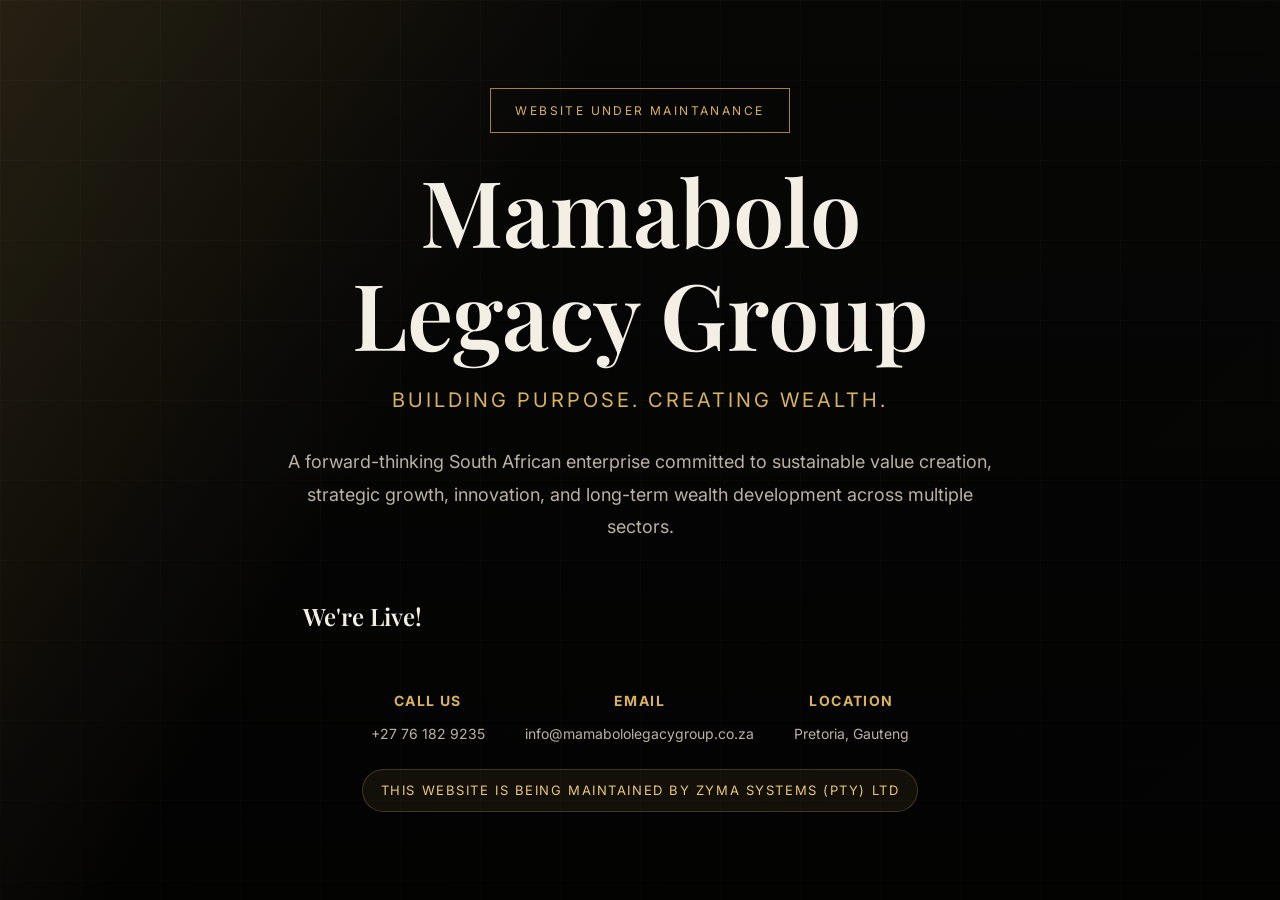
==== index.html @ 69f21613 "Add files via upload" ====
<!DOCTYPE html>
<html lang="en">
<head>
    <meta charset="UTF-8">
    <meta name="viewport" content="width=device-width, initial-scale=1.0">
    <title>Mamabolo Legacy Group | Coming Soon</title>

    <link rel="stylesheet" href="style.css">
    <link rel="stylesheet" href="coming-soon.css">
</head>
<body>

    <section class="coming-soon">

        <div class="coming-content">

            <div class="launch-badge">
                Website Under Maintanance
            </div>

            <h1 class="coming-title">
                Mamabolo<br>Legacy Group
            </h1>

            <p class="coming-subtitle">
                Building Purpose. Creating Wealth.
            </p>

            <p class="coming-description">
                A forward-thinking South African enterprise committed to
                sustainable value creation, strategic growth, innovation,
                and long-term wealth development across multiple sectors.
            </p>

            <div class="countdown">

                <div class="countdown-box">
                    <span class="countdown-number" id="days">00</span>
                    <span class="countdown-label">Days</span>
                </div>

                <div class="countdown-box">
                    <span class="countdown-number" id="hours">00</span>
                    <span class="countdown-label">Hours</span>
                </div>

                <div class="countdown-box">
                    <span class="countdown-number" id="minutes">00</span>
                    <span class="countdown-label">Minutes</span>
                </div>

                <div class="countdown-box">
                    <span class="countdown-number" id="seconds">00</span>
                    <span class="countdown-label">Seconds</span>
                </div>

            </div>

            <div class="contact-grid">

                <div class="contact-item">
                    <strong>Call Us</strong>
                    <a class="contact-link" href="tel:+27761829235">+27 76 182 9235</a>
                </div>

                <div class="contact-item">
                    <strong>Email</strong>
                    <a class="contact-link" href="mailto:info@mamabololegacygroup.co.za">info@mamabololegacygroup.co.za</a>
                </div>

                <div class="contact-item">
                    <strong>Location</strong>
                    Pretoria, Gauteng
                </div>

            </div>

            <a class="developer-credit" href="https://zyma.co.za" target="_blank" rel="noopener noreferrer">
                This website is being maintained by Zyma Systems (Pty) Ltd
            </a>

        </div>

    </section>

    <script src="coming-soon.js"></script>

</body>
</html>
---- style.css ----
/* ============================================================
   Mamabolo Legacy Group — Design System
   ============================================================ */

@import url('https://fonts.googleapis.com/css2?family=Playfair+Display:ital,wght@0,500;0,600;0,700;1,500;1,600&family=Inter:wght@300;400;500;600;700&family=Cormorant+Garamond:ital@1&display=swap');

:root{
  --black: #0a0a0a;
  --bg: #0d0d0c;
  --bg-alt: #151513;
  --bg-alt-2: #1a1a17;
  --card: #1c1c19;
  --card-2: #202019;
  --line: rgba(245,240,225,0.09);
  --line-strong: rgba(245,240,225,0.16);
  --text: #f3efe4;
  --text-dim: #b9b3a4;
  --text-mute: #837c6d;
  --gold: #d9b25c;
  --gold-bright: #e9c877;
  --gold-deep: #a9822f;
  --on-gold: #171409;

  --serif: 'Playfair Display', Georgia, serif;
  --sans: 'Inter', -apple-system, BlinkMacSystemFont, sans-serif;

  --container: 1240px;
  --pad: clamp(24px, 5vw, 80px);

  --ease: cubic-bezier(.16,.8,.24,1);
}

*{box-sizing:border-box;}
html{scroll-behavior:smooth;}
body{
  margin:0;
  background:var(--bg);
  color:var(--text);
  font-family:var(--sans);
  font-weight:400;
  line-height:1.6;
  -webkit-font-smoothing:antialiased;
}
img{max-width:100%;display:block;}
a{color:inherit;text-decoration:none;}
ul{list-style:none;margin:0;padding:0;}
h1,h2,h3,h4{font-family:var(--serif);font-weight:600;line-height:1.12;margin:0;color:var(--text);}
p{margin:0;}
button{font-family:var(--sans);cursor:pointer;}

::selection{background:var(--gold);color:var(--on-gold);}

:focus-visible{outline:2px solid var(--gold);outline-offset:3px;}

@media (prefers-reduced-motion: reduce){
  *{animation-duration:0.001ms !important; animation-iteration-count:1 !important; transition-duration:0.001ms !important; scroll-behavior:auto !important;}
}

.container{
  max-width:var(--container);
  margin:0 auto;
  padding-left:var(--pad);
  padding-right:var(--pad);
}

/* -------------------- utility -------------------- */
.eyebrow{
  display:inline-flex;
  align-items:center;
  gap:10px;
  font-family:var(--sans);
  font-size:11.5px;
  font-weight:600;
  letter-spacing:.22em;
  text-transform:uppercase;
  color:var(--gold);
}
.eyebrow::before{
  content:"";
  width:22px;height:1px;
  background:var(--gold-deep);
  display:inline-block;
}
.eyebrow.center{justify-content:center;}
.eyebrow.center::before{display:none;}

.italic{font-style:italic;font-weight:500;color:var(--gold-bright);}

.section{padding:110px 0;}
.section--tight{padding:80px 0;}
@media (max-width:768px){
  .section{padding:72px 0;}
  .section--tight{padding:56px 0;}
}
.section--alt{background:var(--bg-alt);}
.section--alt2{background:var(--bg-alt-2);}

.center-head{text-align:center;max-width:640px;margin:0 auto 56px;}

.reveal{
  opacity:0;
  transform:translateY(26px);
  transition:opacity .9s var(--ease), transform .9s var(--ease);
}
.reveal.is-visible{opacity:1;transform:translateY(0);}

/* -------------------- buttons -------------------- */
.btn{
  display:inline-flex;
  align-items:center;
  gap:10px;
  padding:16px 30px;
  font-size:12.5px;
  font-weight:600;
  letter-spacing:.14em;
  text-transform:uppercase;
  border-radius:2px;
  border:1px solid transparent;
  transition:all .35s var(--ease);
  white-space:nowrap;
}
.btn-gold{
  background:var(--gold);
  color:var(--on-gold);
}
.btn-gold:hover{background:var(--gold-bright);transform:translateY(-2px);box-shadow:0 14px 30px -12px rgba(217,178,92,.5);}
.btn-outline{
  background:transparent;
  color:var(--text);
  border-color:var(--line-strong);
}
.btn-outline:hover{border-color:var(--gold);color:var(--gold-bright);transform:translateY(-2px);}
.btn-ghost-gold{
  background:transparent;
  border-color:var(--gold-deep);
  color:var(--gold);
}
.btn-ghost-gold:hover{background:var(--gold);color:var(--on-gold);}

.link-arrow{
  display:inline-flex;
  align-items:center;
  gap:8px;
  font-size:12.5px;
  font-weight:600;
  letter-spacing:.1em;
  text-transform:uppercase;
  color:var(--gold);
  position:relative;
}
.link-arrow svg{transition:transform .3s var(--ease);}
.link-arrow:hover svg{transform:translateX(5px);}

/* -------------------- header -------------------- */
.site-header{
  position:sticky;
  top:0;
  z-index:100;
  background:rgba(10,10,9,.82);
  backdrop-filter:blur(14px);
  -webkit-backdrop-filter:blur(14px);
  border-bottom:1px solid var(--line);
}
.header-inner{
  display:flex;
  align-items:center;
  justify-content:space-between;
  padding-top:22px;
  padding-bottom:22px;
}
.logo{
  font-family:var(--serif);
  font-size:19px;
  font-weight:700;
  letter-spacing:.01em;
}
.logo span{color:var(--gold);}
.nav-desktop{
  display:flex;
  align-items:center;
  gap:40px;
}
.nav-desktop a{
  font-size:13px;
  font-weight:500;
  letter-spacing:.03em;
  color:var(--text-dim);
  position:relative;
  padding:6px 0;
  transition:color .25s;
}
.nav-desktop a:hover{color:var(--text);}
.nav-desktop a.active{color:var(--gold);}
.nav-desktop a.active::after{
  content:"";
  position:absolute;
  left:0;bottom:0;
  width:100%;height:1px;
  background:var(--gold);
}
.header-right{display:flex;align-items:center;gap:28px;}
.nav-toggle{
  display:none;
  background:none;border:none;
  width:26px;height:20px;
  position:relative;
}
.nav-toggle span{
  position:absolute;left:0;right:0;height:1px;background:var(--text);
  transition:all .3s var(--ease);
}
.nav-toggle span:nth-child(1){top:0;}
.nav-toggle span:nth-child(2){top:9px;}
.nav-toggle span:nth-child(3){top:18px;}
.nav-toggle.open span:nth-child(1){transform:translateY(9px) rotate(45deg);}
.nav-toggle.open span:nth-child(2){opacity:0;}
.nav-toggle.open span:nth-child(3){transform:translateY(-9px) rotate(-45deg);}

@media (max-width:900px){
  .nav-desktop{
    position:fixed;
    inset:73px 0 0 0;
    background:var(--black);
    flex-direction:column;
    justify-content:flex-start;
    align-items:flex-start;
    padding:36px var(--pad);
    gap:26px;
    transform:translateX(100%);
    transition:transform .4s var(--ease);
    height:calc(100vh - 73px);
    overflow:auto;
  }
  .nav-desktop.open{transform:translateX(0);}
  .nav-desktop a{font-size:20px;font-family:var(--serif);}
  .header-right .btn-gold{display:none;}
  .nav-desktop .btn-gold{display:inline-flex;margin-top:10px;}
  .nav-toggle{display:block;}
}

/* -------------------- hero -------------------- */
.hero{
  position:relative;
  min-height:88vh;
  display:flex;
  align-items:flex-end;
  overflow:hidden;
  background:#000;
}
.hero-media{
  position:absolute;inset:0;
  background-size:cover;
  background-position:center;
}
.hero-media::after{
  content:"";
  position:absolute;inset:0;
  background:
    linear-gradient(180deg, rgba(8,8,7,.55) 0%, rgba(8,8,7,.35) 35%, rgba(8,8,7,.92) 100%),
    linear-gradient(90deg, rgba(8,8,7,.75) 0%, rgba(8,8,7,.15) 55%);
}
.hero-content{
  position:relative;
  z-index:2;
  padding:120px var(--pad) 72px;
  max-width:900px;
}
.hero-eyebrow{
  color:var(--gold-bright);
  font-size:12px;
  font-weight:600;
  letter-spacing:.24em;
  text-transform:uppercase;
  margin-bottom:20px;
  display:block;
}
.hero h1{
  font-size:clamp(38px, 6vw, 66px);
  color:#f6f2e8;
  margin-bottom:22px;
  letter-spacing:-.01em;
}
.hero p{
  font-size:17px;
  color:var(--text-dim);
  max-width:560px;
  margin-bottom:36px;
}
.hero-actions{display:flex;gap:16px;flex-wrap:wrap;}

/* short hero (for interior pages without a media strip below) */
.hero--short{min-height:56vh;}

/* -------------------- cards / grids -------------------- */
.two-col{
  display:grid;
  grid-template-columns:1fr 1fr;
  gap:64px;
  align-items:center;
}
@media (max-width:900px){
  .two-col{grid-template-columns:1fr;gap:36px;}
}

.media-frame{
  position:relative;
  overflow:hidden;
  border:1px solid var(--line);
}
.media-frame img{width:100%;height:100%;object-fit:cover;display:block;}

.stat-badge{
  position:absolute;
  right:-1px;bottom:-1px;
  background:var(--bg-alt-2);
  border-top:2px solid var(--gold);
  padding:22px 30px;
  min-width:190px;
}
.stat-badge .num{
  font-family:var(--serif);
  font-size:34px;
  color:var(--gold);
  display:block;
  margin-bottom:4px;
}
.stat-badge .label{
  font-size:12px;
  color:var(--text-dim);
  letter-spacing:.02em;
}

/* pillar / mission cards */
.pillar-grid{display:grid;grid-template-columns:1fr 1fr;gap:2px;background:var(--line);}
.pillar-card{
  background:var(--bg);
  padding:44px;
}
.pillar-card:nth-child(even){background:var(--bg-alt);}
.pillar-card h3{font-size:24px;margin-bottom:16px;}
.pillar-card p{color:var(--text-dim);font-size:15px;}

/* service cards grid (home) */
.service-grid{
  display:grid;
  grid-template-columns:1.15fr .85fr;
  grid-template-rows:auto auto;
  gap:24px;
}
@media (max-width:900px){
  .service-grid{grid-template-columns:1fr;}
}
.service-card{
  position:relative;
  border:1px solid var(--line);
  padding:36px;
  min-height:280px;
  display:flex;
  flex-direction:column;
  justify-content:flex-end;
  overflow:hidden;
  transition:border-color .35s;
}
.service-card:hover{border-color:var(--gold-deep);}
.service-card.has-bg{background-size:cover;background-position:center;}
.service-card.has-bg::before{
  content:"";
  position:absolute;inset:0;
  background:linear-gradient(180deg, rgba(10,10,9,.15) 0%, rgba(10,10,9,.92) 88%);
}
.service-card.plain{background:var(--card);}
.service-card > *{position:relative;z-index:2;}
.service-icon{
  width:44px;height:44px;
  display:flex;align-items:center;justify-content:center;
  color:var(--gold);
  margin-bottom:18px;
  font-size:22px;
}
.service-card h3{font-size:22px;margin-bottom:10px;}
.service-card p{color:var(--text-dim);font-size:14.5px;margin-bottom:18px;}
.service-thumb{
  margin-top:18px;
  height:110px;
  border:1px solid var(--line);
  background-size:cover;
  background-position:center;
}

/* testimonials */
.testi-wrap{display:grid;grid-template-columns:.8fr 1fr 1fr;gap:32px;align-items:start;}
@media (max-width:900px){.testi-wrap{grid-template-columns:1fr;}}
.testi-head h2{font-size:32px;margin:14px 0 26px;}
.testi-arrows{display:flex;gap:10px;}
.arrow-btn{
  width:42px;height:42px;
  border:1px solid var(--line-strong);
  border-radius:50%;
  display:flex;align-items:center;justify-content:center;
  color:var(--text-dim);
  transition:all .3s;
  background:none;
}
.arrow-btn:hover{border-color:var(--gold);color:var(--gold);}
.testi-card{
  background:var(--card);
  border:1px solid var(--line);
  padding:34px;
}
.testi-quote{
  font-family:var(--serif);
  color:var(--gold);
  font-size:34px;
  line-height:1;
  margin-bottom:14px;
  display:block;
}
.testi-card p{
  font-family:var(--serif);
  font-style:italic;
  font-size:16.5px;
  color:var(--text);
  margin-bottom:22px;
}
.testi-person{display:flex;align-items:center;gap:12px;}
.testi-person img{width:42px;height:42px;border-radius:50%;object-fit:cover;filter:grayscale(1);}
.testi-person .name{font-size:14px;font-weight:600;}
.testi-person .role{font-size:12px;color:var(--text-mute);letter-spacing:.03em;text-transform:uppercase;}

/* milestones */
.milestone-grid{
  display:grid;
  grid-template-columns:.85fr 1.15fr;
  gap:24px;
  margin-bottom:24px;
}
.milestone-grid.rev{grid-template-columns:.85fr 1.15fr;}
@media (max-width:800px){.milestone-grid{grid-template-columns:1fr;}}
.milestone-card{
  background:var(--card);
  padding:38px;
  display:flex;
  flex-direction:column;
  justify-content:center;
}
.milestone-card.gold{background:var(--gold);color:var(--on-gold);}
.milestone-card.gold .m-year{color:rgba(23,20,9,.55);}
.milestone-card.gold h3{color:var(--on-gold);}
.milestone-card.gold p{color:rgba(23,20,9,.72);}
.milestone-card.with-media{
  background:var(--bg-alt-2);
  display:grid;
  grid-template-columns:1fr 130px;
  gap:20px;
  align-items:center;
}
.milestone-card.with-media img{height:100%;width:100%;object-fit:cover;filter:grayscale(1) contrast(1.05);}
.m-year{
  font-family:var(--serif);
  color:var(--gold);
  font-size:15px;
  font-weight:600;
  letter-spacing:.04em;
  margin-bottom:10px;
  display:block;
}
.milestone-card h3{font-size:22px;margin-bottom:12px;}
.milestone-card p{color:var(--text-dim);font-size:14.5px;}

/* values */
.values-wrap{display:grid;grid-template-columns:.85fr 1.15fr;gap:60px;}
@media (max-width:860px){.values-wrap{grid-template-columns:1fr;gap:36px;}}
.values-wrap h2{font-size:32px;margin-bottom:16px;}
.values-wrap > div:first-child p{color:var(--text-dim);margin-bottom:26px;}
.value-grid{display:grid;grid-template-columns:1fr 1fr;gap:44px 40px;}
@media (max-width:560px){.value-grid{grid-template-columns:1fr;}}
.value-item .service-icon{margin-bottom:16px;}
.value-item h3{font-size:19px;margin-bottom:10px;}
.value-item p{color:var(--text-dim);font-size:14.5px;}

/* leadership */
.lead-head{
  display:flex;
  justify-content:space-between;
  align-items:flex-end;
  gap:24px;
  margin-bottom:48px;
  flex-wrap:wrap;
}
.lead-head h2{font-size:34px;max-width:460px;}
.lead-head p{color:var(--text-dim);max-width:480px;margin-top:14px;}
.team-grid{
  display:grid;
  grid-template-columns:repeat(4,1fr);
  gap:26px;
}
@media (max-width:900px){.team-grid{grid-template-columns:1fr 1fr;}}
@media (max-width:520px){.team-grid{grid-template-columns:1fr;}}
.team-card img{
  width:100%;aspect-ratio:3/3.5;object-fit:cover;
  filter:grayscale(1) contrast(1.05);
  margin-bottom:18px;
  transition:filter .4s;
}
.team-card:hover img{filter:grayscale(0) contrast(1.02);}
.team-card .name{font-family:var(--serif);font-size:18px;margin-bottom:4px;}
.team-card .role{font-size:11.5px;letter-spacing:.1em;text-transform:uppercase;color:var(--gold);}

/* cta band */
.cta-band{
  background:var(--gold);
  color:var(--on-gold);
  padding:56px var(--pad);
  display:flex;
  align-items:center;
  justify-content:space-between;
  gap:30px;
  flex-wrap:wrap;
}
.cta-band h2{color:var(--on-gold);font-size:30px;margin-bottom:10px;}
.cta-band p{color:rgba(23,20,9,.72);max-width:440px;}
.cta-band .btn-outline{border-color:rgba(23,20,9,.4);color:var(--on-gold);}
.cta-band .btn-outline:hover{background:var(--on-gold);color:var(--gold);border-color:var(--on-gold);}
.cta-wrap-inner{max-width:1240px;margin:0 auto;width:100%;display:flex;align-items:center;justify-content:space-between;gap:30px;flex-wrap:wrap;}

/* -------------------- footer -------------------- */
.site-footer{
  background:var(--black);
  border-top:1px solid var(--line);
  padding-top:80px;
}
.footer-top{
  display:grid;
  grid-template-columns:1.4fr 1fr 1fr;
  gap:48px;
  padding-bottom:56px;
  border-bottom:1px solid var(--line);
}
@media (max-width:760px){.footer-top{grid-template-columns:1fr;gap:36px;}}
.footer-brand .logo{margin-bottom:16px;display:inline-block;}
.footer-brand p{color:var(--text-mute);font-size:14px;max-width:340px;line-height:1.7;}
.footer-social{display:flex;gap:12px;margin-top:24px;}
.footer-social a{
  width:38px;height:38px;
  border:1px solid var(--line-strong);
  border-radius:50%;
  display:flex;align-items:center;justify-content:center;
  color:var(--text-dim);
  transition:all .3s;
}
.footer-social a:hover{border-color:var(--gold);color:var(--gold);}
.footer-col h4{
  font-family:var(--sans);
  font-size:12px;
  letter-spacing:.14em;
  text-transform:uppercase;
  color:var(--gold);
  margin-bottom:20px;
  font-weight:600;
}
.footer-col ul li{margin-bottom:13px;}
.footer-col a{color:var(--text-dim);font-size:14.5px;transition:color .25s;}
.footer-col a:hover{color:var(--gold);}
.footer-col a.active{color:var(--gold);}
.footer-bottom{
  display:flex;
  justify-content:space-between;
  align-items:center;
  padding:26px 0;
  flex-wrap:wrap;
  gap:14px;
}
.footer-bottom p{color:var(--text-mute);font-size:13px;}
.footer-bottom-links{display:flex;gap:22px;}
.footer-bottom-links a{color:var(--text-mute);font-size:13px;}
.footer-bottom-links a:hover{color:var(--gold);}
.footer-bottom-icons{display:flex;gap:14px;}
.footer-bottom-icons a{color:var(--text-mute);}
.footer-bottom-icons a:hover{color:var(--gold);}

/* -------------------- misc page furniture -------------------- */
.divider-dots{
  height:6px;
  background-image:radial-gradient(circle, var(--line-strong) 1px, transparent 1.4px);
  background-size:14px 6px;
  background-repeat:repeat-x;
  opacity:.5;
}
---- coming-soon.css ----
.coming-soon {
    min-height: 100vh;
    position: relative;
    display: flex;
    align-items: center;
    justify-content: center;
    text-align: center;
    overflow: hidden;
    background:
        linear-gradient(135deg, rgba(8, 8, 7, 0.88), rgba(8, 8, 7, 0.72)),
        url('https://images.unsplash.com/photo-1511818966892-d7d671e672a2?auto=format&fit=crop&w=1600&q=80') center/cover no-repeat;
}

.coming-soon::before {
    content: "";
    position: absolute;
    inset: 0;
    background:
        linear-gradient(120deg, rgba(217, 178, 92, 0.16), transparent 35%),
        linear-gradient(180deg, rgba(0, 0, 0, 0.25) 0%, rgba(0, 0, 0, 0.72) 100%),
        linear-gradient(rgba(255,255,255,.03) 1px, transparent 1px),
        linear-gradient(90deg, rgba(255,255,255,.03) 1px, transparent 1px);
    background-size: auto, auto, 80px 80px, 80px 80px;
    opacity: .95;
}

.coming-content {
    position: relative;
    z-index: 2;
    max-width: 900px;
    padding: 40px;
}

.logo-mark {
    width: 110px;
    height: 110px;
    margin: 0 auto 35px;
    border: 1px solid var(--gold);
    border-radius: 50%;
    display: flex;
    align-items: center;
    justify-content: center;
    font-family: var(--serif);
    font-size: 42px;
    color: var(--gold);
}

.launch-badge {
    display: inline-block;
    padding: 12px 24px;
    border: 1px solid var(--gold-deep);
    color: var(--gold);
    text-transform: uppercase;
    letter-spacing: .2em;
    font-size: 12px;
    margin-bottom: 25px;
}

.coming-title {
    font-size: clamp(52px, 8vw, 92px);
    margin-bottom: 20px;
    color: var(--text);
}

.coming-subtitle {
    font-size: 20px;
    color: var(--gold);
    margin-bottom: 30px;
    letter-spacing: .15em;
    text-transform: uppercase;
}

.coming-description {
    max-width: 720px;
    margin: 0 auto 60px;
    color: var(--text-dim);
    font-size: 18px;
    line-height: 1.8;
}

.countdown {
    display: grid;
    grid-template-columns: repeat(4, 1fr);
    gap: 20px;
    margin: 60px auto;
    max-width: 900px;
}

.countdown-box {
    background: var(--card);
    border: 1px solid var(--line);
    padding: 35px 15px;
    transition: all .35s ease;
}

.countdown-box:hover {
    border-color: var(--gold);
    transform: translateY(-4px);
}

.countdown-number {
    display: block;
    font-family: var(--serif);
    font-size: 52px;
    color: var(--gold);
    line-height: 1;
    margin-bottom: 10px;
}

.countdown-label {
    font-size: 12px;
    text-transform: uppercase;
    letter-spacing: .18em;
    color: var(--text-dim);
}

.contact-grid {
    display: flex;
    justify-content: center;
    gap: 40px;
    flex-wrap: wrap;
    margin-top: 60px;
}

.contact-item {
    color: var(--text-dim);
    font-size: 14px;
}

.contact-item strong {
    display: block;
    color: var(--gold);
    margin-bottom: 10px;
    text-transform: uppercase;
    letter-spacing: .1em;
}

.contact-link {
    color: var(--text-dim);
    transition: color .25s ease;
}

.contact-link:hover,
.contact-link:focus-visible {
    color: var(--gold-bright);
}

.developer-credit {
    display: inline-flex;
    align-items: center;
    justify-content: center;
    margin-top: 24px;
    padding: 10px 18px;
    border: 1px solid rgba(217, 178, 92, 0.24);
    border-radius: 999px;
    background: rgba(217, 178, 92, 0.08);
    font-size: 13px;
    color: var(--gold-bright);
    letter-spacing: .12em;
    text-transform: uppercase;
    transition: all .25s ease;
}

.developer-credit:hover,
.developer-credit:focus-visible {
    color: var(--text);
    border-color: var(--gold);
    background: rgba(217, 178, 92, 0.14);
    transform: translateY(-2px);
}

@media (max-width: 768px) {

    .coming-content {
        padding: 30px 20px;
    }

    .countdown {
        grid-template-columns: repeat(2, 1fr);
    }

    .coming-description {
        font-size: 16px;
    }

    .contact-grid {
        flex-direction: column;
        gap: 25px;
    }

    .coming-title {
        font-size: 56px;
    }

    .coming-subtitle {
        font-size: 16px;
    }
}

@media (max-width: 480px) {

    .countdown {
        grid-template-columns: 1fr;
    }

    .countdown-number {
        font-size: 42px;
    }

    .coming-title {
        font-size: 44px;
    }
}
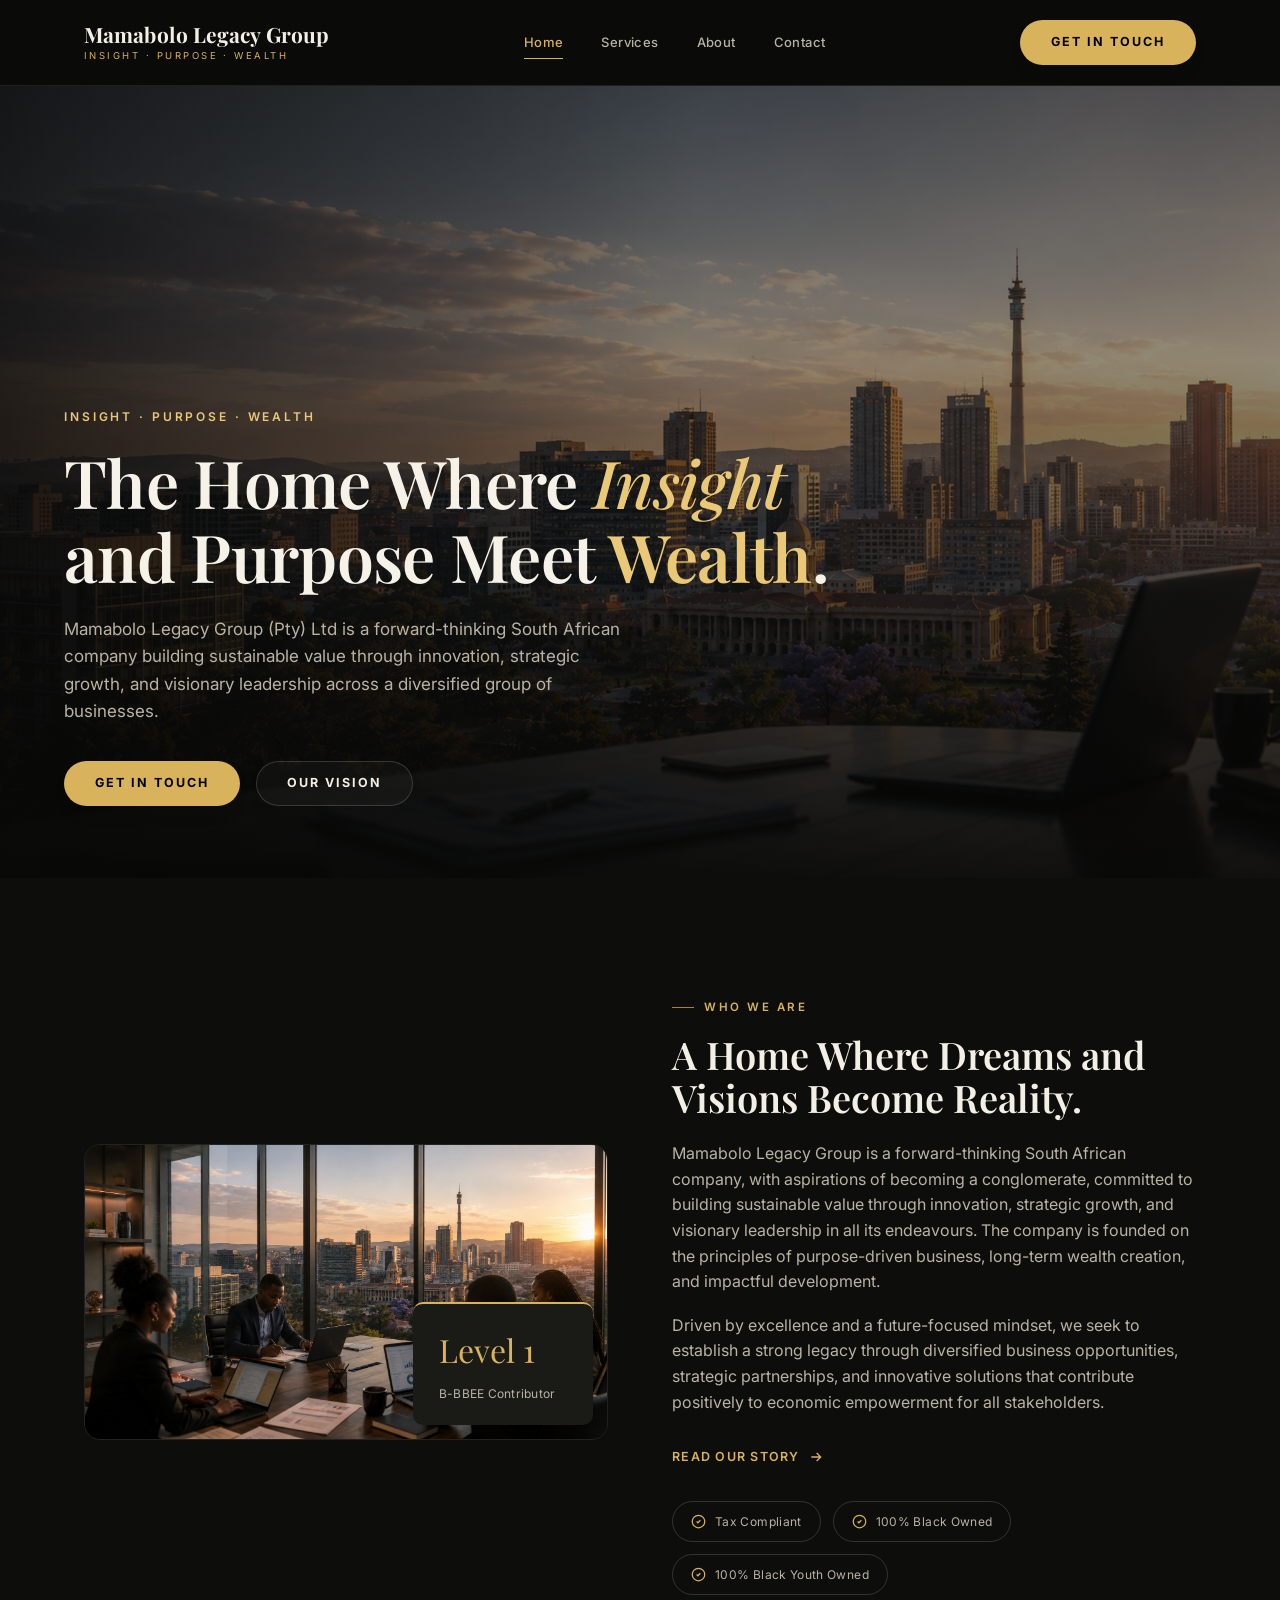
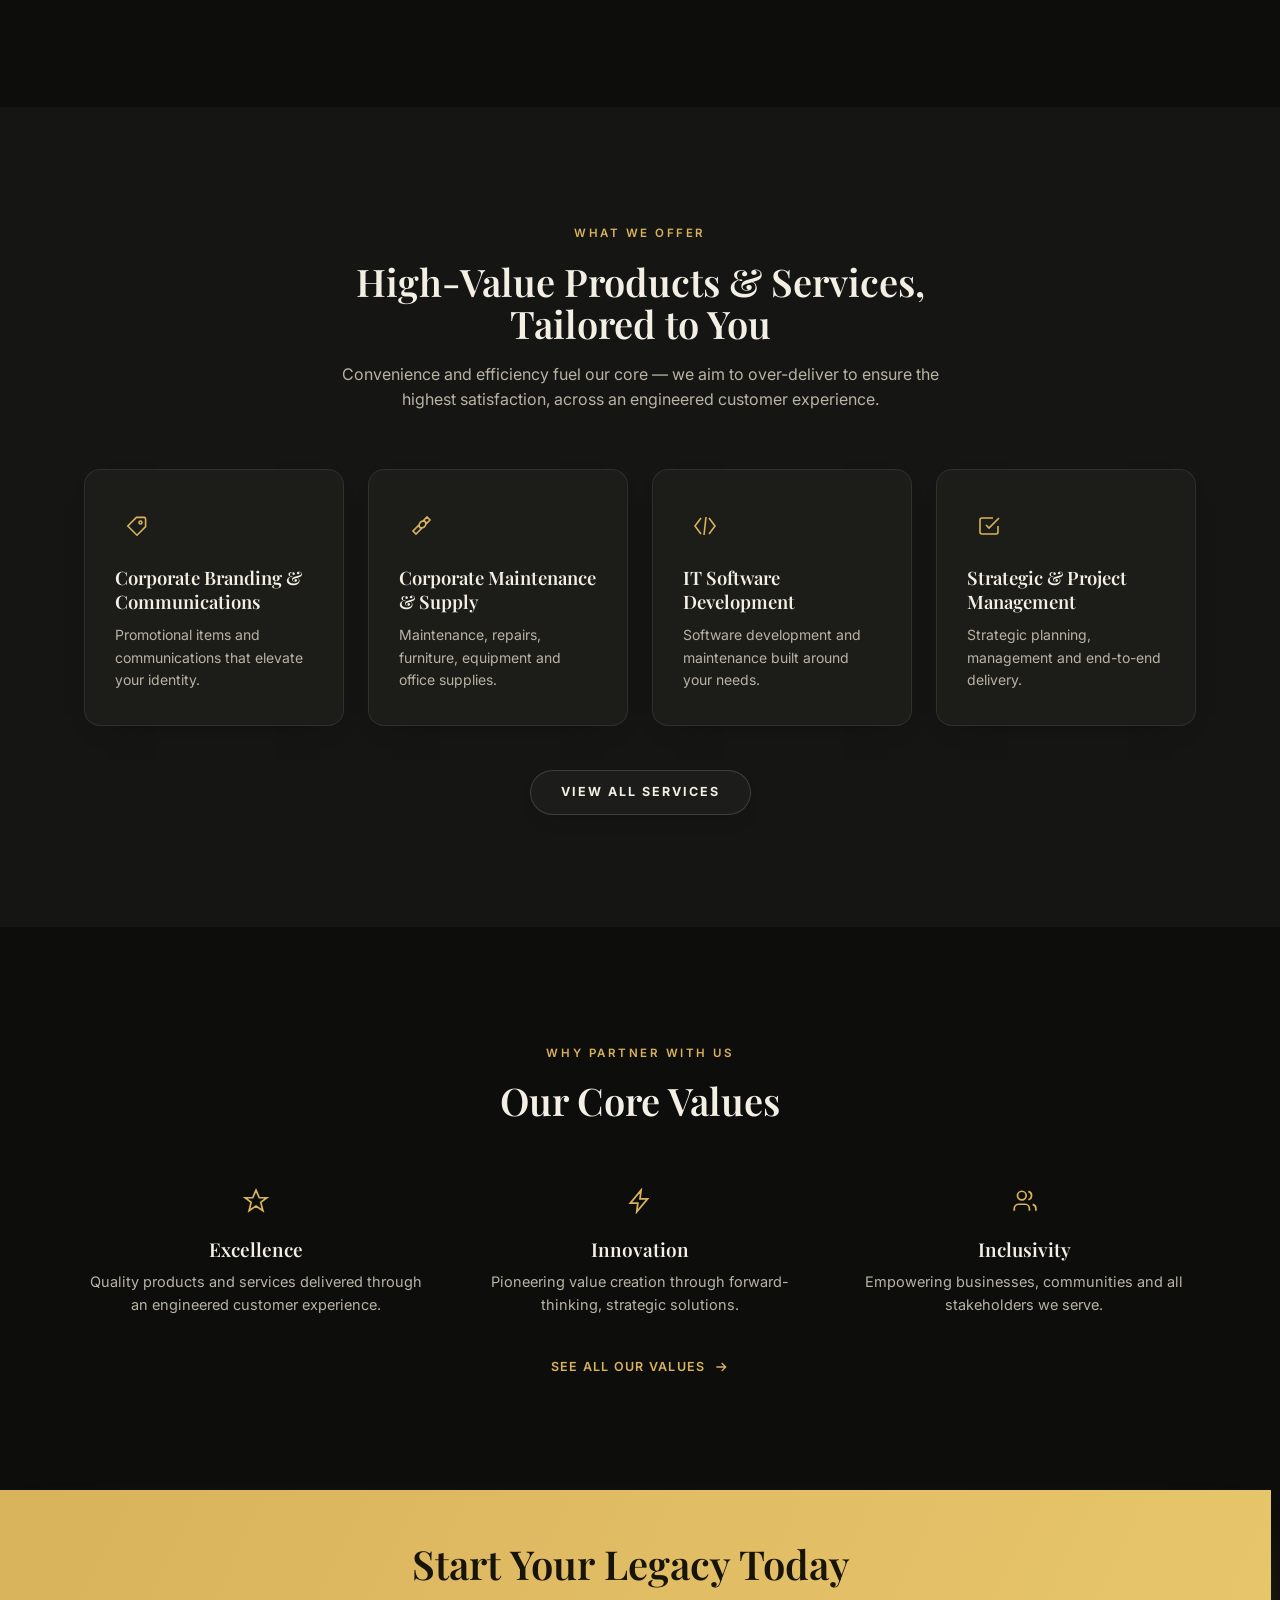
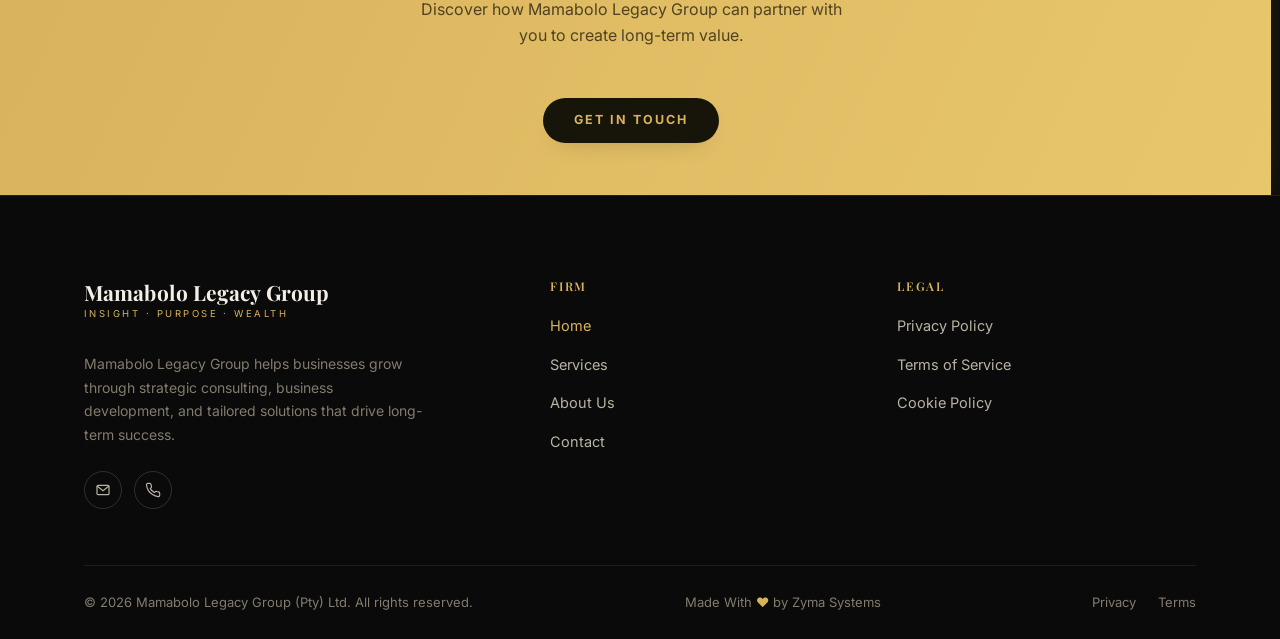
==== commit 2bddb9c4: "Add files via upload" ====
--- a/index.html
+++ b/index.html
@@ -1,89 +1,219 @@
-<!DOCTYPE html>
-<html lang="en">
-<head>
-    <meta charset="UTF-8">
-    <meta name="viewport" content="width=device-width, initial-scale=1.0">
-    <title>Mamabolo Legacy Group | Coming Soon</title>
-
-    <link rel="stylesheet" href="style.css">
-    <link rel="stylesheet" href="coming-soon.css">
-</head>
-<body>
-
-    <section class="coming-soon">
-
-        <div class="coming-content">
-
-            <div class="launch-badge">
-                Website Under Maintanance
-            </div>
-
-            <h1 class="coming-title">
-                Mamabolo<br>Legacy Group
-            </h1>
-
-            <p class="coming-subtitle">
-                Building Purpose. Creating Wealth.
-            </p>
-
-            <p class="coming-description">
-                A forward-thinking South African enterprise committed to
-                sustainable value creation, strategic growth, innovation,
-                and long-term wealth development across multiple sectors.
-            </p>
-
-            <div class="countdown">
-
-                <div class="countdown-box">
-                    <span class="countdown-number" id="days">00</span>
-                    <span class="countdown-label">Days</span>
-                </div>
-
-                <div class="countdown-box">
-                    <span class="countdown-number" id="hours">00</span>
-                    <span class="countdown-label">Hours</span>
-                </div>
-
-                <div class="countdown-box">
-                    <span class="countdown-number" id="minutes">00</span>
-                    <span class="countdown-label">Minutes</span>
-                </div>
-
-                <div class="countdown-box">
-                    <span class="countdown-number" id="seconds">00</span>
-                    <span class="countdown-label">Seconds</span>
-                </div>
-
-            </div>
-
-            <div class="contact-grid">
-
-                <div class="contact-item">
-                    <strong>Call Us</strong>
-                    <a class="contact-link" href="tel:+27761829235">+27 76 182 9235</a>
-                </div>
-
-                <div class="contact-item">
-                    <strong>Email</strong>
-                    <a class="contact-link" href="mailto:info@mamabololegacygroup.co.za">info@mamabololegacygroup.co.za</a>
-                </div>
-
-                <div class="contact-item">
-                    <strong>Location</strong>
-                    Pretoria, Gauteng
-                </div>
-
-            </div>
-
-            <a class="developer-credit" href="https://zyma.co.za" target="_blank" rel="noopener noreferrer">
-                This website is being maintained by Zyma Systems (Pty) Ltd
-            </a>
-
-        </div>
-
-    </section>
-
-    <script src="coming-soon.js"></script>
-
-</body>
-</html>+<!DOCTYPE html>
+<html lang="en">
+<head>
+<meta charset="UTF-8">
+<meta name="viewport" content="width=device-width, initial-scale=1.0">
+<title>Mamabolo Legacy Group (Pty) Ltd — Insight | Purpose | Wealth</title>
+<meta name="description" content="Mamabolo Legacy Group is a forward-thinking South African company building sustainable value through innovation, strategic growth and visionary leadership.">
+<link rel="stylesheet" href="style.css">
+</head>
+<body>
+
+<!-- ===================== HEADER ===================== -->
+<header class="site-header">
+  <div class="container header-inner">
+    <a href="index.html" class="logo-mark">
+      <span class="logo-stack">
+        <span class="lg-name">Mamabolo Legacy Group</span>
+        <span class="lg-tag">Insight &middot; Purpose &middot; Wealth</span>
+      </span>
+    </a>
+    <nav class="nav-desktop">
+      <a href="index.html" class="active">Home</a>
+      <a href="services.html">Services</a>
+      <a href="about.html">About</a>
+      <a href="contact.html">Contact</a>
+      <a href="contact.html" class="btn btn-gold">Get In Touch</a>
+    </nav>
+    <div class="header-right">
+      <a href="contact.html" class="btn btn-gold">Get In Touch</a>
+      <button class="nav-toggle" aria-label="Toggle menu"><span></span><span></span><span></span></button>
+    </div>
+  </div>
+</header>
+
+<!-- ===================== HERO ===================== -->
+<section class="hero">
+  <div class="hero-media" ></div>
+  <div class="hero-content">
+    <span class="hero-eyebrow">Insight &middot; Purpose &middot; Wealth</span>
+    <h1>The Home Where <span class="italic">Insight</span> and Purpose Meet <span style="color:var(--gold-bright);">Wealth</span>.</h1>
+    <p>Mamabolo Legacy Group (Pty) Ltd is a forward-thinking South African company building sustainable value through innovation, strategic growth, and visionary leadership across a diversified group of businesses.</p>
+    <div class="hero-actions">
+      <a href="contact.html" class="btn btn-gold">Get In Touch</a>
+      <a href="about.html" class="btn btn-outline">Our Vision</a>
+    </div>
+  </div>
+</section>
+
+<!-- ===================== WHO WE ARE ===================== -->
+<section class="section">
+  <div class="container two-col">
+    <div class="media-frame reveal">
+      <img src="images/work.png" alt="Mamabolo Legacy Group team working together" >
+      <div class="stat-badge">
+        <span class="num">Level 1</span>
+        <span class="label">B-BBEE Contributor</span>
+      </div>
+    </div>
+    <div class="reveal">
+      <span class="eyebrow">Who We Are</span>
+      <h2 style="font-size:clamp(26px,3.4vw,38px); margin:18px 0 22px;">A Home Where Dreams and Visions Become Reality.</h2>
+      <p style="color:var(--text-dim); margin-bottom:18px;">Mamabolo Legacy Group is a forward-thinking South African company, with aspirations of becoming a conglomerate, committed to building sustainable value through innovation, strategic growth, and visionary leadership in all its endeavours. The company is founded on the principles of purpose-driven business, long-term wealth creation, and impactful development.</p>
+      <p style="color:var(--text-dim); margin-bottom:28px;">Driven by excellence and a future-focused mindset, we seek to establish a strong legacy through diversified business opportunities, strategic partnerships, and innovative solutions that contribute positively to economic empowerment for all stakeholders.</p>
+      <a href="about.html" class="link-arrow">Read Our Story
+        <svg width="16" height="16" viewBox="0 0 24 24" fill="none" stroke="currentColor" stroke-width="2"><path d="M5 12h14M13 6l6 6-6 6"/></svg>
+      </a>
+      <div class="compliance-strip">
+        <div class="compliance-pill">
+          <svg width="15" height="15" viewBox="0 0 24 24" fill="none" stroke="currentColor" stroke-width="2"><path d="M9 12l2 2 4-4"/><circle cx="12" cy="12" r="10"/></svg>
+          Tax Compliant
+        </div>
+        <div class="compliance-pill">
+          <svg width="15" height="15" viewBox="0 0 24 24" fill="none" stroke="currentColor" stroke-width="2"><path d="M9 12l2 2 4-4"/><circle cx="12" cy="12" r="10"/></svg>
+          100% Black Owned
+        </div>
+        <div class="compliance-pill">
+          <svg width="15" height="15" viewBox="0 0 24 24" fill="none" stroke="currentColor" stroke-width="2"><path d="M9 12l2 2 4-4"/><circle cx="12" cy="12" r="10"/></svg>
+          100% Black Youth Owned
+        </div>
+      </div>
+    </div>
+  </div>
+</section>
+
+<!-- ===================== SERVICES PREVIEW ===================== -->
+<section class="section section--alt">
+  <div class="container">
+    <div class="center-head reveal">
+      <span class="eyebrow center">What We Offer</span>
+      <h2 style="font-size:clamp(26px,3.6vw,38px); margin-top:16px;">High-Value Products &amp; Services, Tailored to You</h2>
+      <p style="color:var(--text-dim); margin-top:16px;">Convenience and efficiency fuel our core — we aim to over-deliver to ensure the highest satisfaction, across an engineered customer experience.</p>
+    </div>
+    <div class="service-grid reveal">
+      <a href="services.html" class="service-card">
+        <div class="service-icon">
+          <svg width="24" height="24" viewBox="0 0 24 24" fill="none" stroke="currentColor" stroke-width="1.6"><path d="M20.6 12.6L12 21.2 2.8 12 11.4 3.4H19a1.6 1.6 0 0 1 1.6 1.6v7.6z"/><circle cx="15.5" cy="8.5" r="1.5"/></svg>
+        </div>
+        <h3>Corporate Branding &amp; Communications</h3>
+        <p>Promotional items and communications that elevate your identity.</p>
+      </a>
+      <a href="services.html" class="service-card">
+        <div class="service-icon">
+          <svg width="24" height="24" viewBox="0 0 24 24" fill="none" stroke="currentColor" stroke-width="1.6"><path d="M14.7 6.3a4 4 0 1 1-5.4 5.4L4 17l3 3 5.3-5.3a4 4 0 1 1 5.4-5.4L21 6l-3-3-3.3 3.3z"/></svg>
+        </div>
+        <h3>Corporate Maintenance &amp; Supply</h3>
+        <p>Maintenance, repairs, furniture, equipment and office supplies.</p>
+      </a>
+      <a href="services.html" class="service-card">
+        <div class="service-icon">
+          <svg width="24" height="24" viewBox="0 0 24 24" fill="none" stroke="currentColor" stroke-width="1.6"><path d="M8 4L2 12l6 8M16 4l6 8-6 8M13 3l-2 18"/></svg>
+        </div>
+        <h3>IT Software Development</h3>
+        <p>Software development and maintenance built around your needs.</p>
+      </a>
+      <a href="services.html" class="service-card">
+        <div class="service-icon">
+          <svg width="24" height="24" viewBox="0 0 24 24" fill="none" stroke="currentColor" stroke-width="1.6"><path d="M9 11l3 3L22 4M21 12v6a2 2 0 0 1-2 2H5a2 2 0 0 1-2-2V6a2 2 0 0 1 2-2h11"/></svg>
+        </div>
+        <h3>Strategic &amp; Project Management</h3>
+        <p>Strategic planning, management and end-to-end delivery.</p>
+      </a>
+    </div>
+    <div style="text-align:center; margin-top:44px;">
+      <a href="services.html" class="btn btn-outline">View All Services</a>
+    </div>
+  </div>
+</section>
+
+<!-- ===================== WHY PARTNER WITH US ===================== -->
+<section class="section">
+  <div class="container">
+    <div class="center-head reveal">
+      <span class="eyebrow center">Why Partner With Us</span>
+      <h2 style="font-size:clamp(26px,3.6vw,38px); margin-top:16px;">Our Core Values</h2>
+    </div>
+    <div class="value-grid reveal" style="grid-template-columns:repeat(3,1fr); text-align:center;">
+      <div class="value-item" style="display:flex; flex-direction:column; align-items:center;">
+        <div class="service-icon"><svg width="26" height="26" viewBox="0 0 24 24" fill="none" stroke="currentColor" stroke-width="1.6"><path d="M12 2l3 7h7l-5.6 4.3L18.4 21 12 16.6 5.6 21l1.9-7.7L2 9h7z"/></svg></div>
+        <h3>Excellence</h3>
+        <p>Quality products and services delivered through an engineered customer experience.</p>
+      </div>
+      <div class="value-item" style="display:flex; flex-direction:column; align-items:center;">
+        <div class="service-icon"><svg width="26" height="26" viewBox="0 0 24 24" fill="none" stroke="currentColor" stroke-width="1.6"><path d="M13 2L3 14h7l-1 8 10-12h-7l1-8z"/></svg></div>
+        <h3>Innovation</h3>
+        <p>Pioneering value creation through forward-thinking, strategic solutions.</p>
+      </div>
+      <div class="value-item" style="display:flex; flex-direction:column; align-items:center;">
+        <div class="service-icon"><svg width="26" height="26" viewBox="0 0 24 24" fill="none" stroke="currentColor" stroke-width="1.6"><path d="M17 21v-2a4 4 0 0 0-4-4H7a4 4 0 0 0-4 4v2M10 11a4 4 0 1 0 0-8 4 4 0 0 0 0 8zM23 21v-2a4 4 0 0 0-3-3.87M16 3.13A4 4 0 0 1 16 10.87"/></svg></div>
+        <h3>Inclusivity</h3>
+        <p>Empowering businesses, communities and all stakeholders we serve.</p>
+      </div>
+    </div>
+    <div style="text-align:center; margin-top:36px;">
+      <a href="about.html" class="link-arrow">See All Our Values
+        <svg width="16" height="16" viewBox="0 0 24 24" fill="none" stroke="currentColor" stroke-width="2"><path d="M5 12h14M13 6l6 6-6 6"/></svg>
+      </a>
+    </div>
+  </div>
+</section>
+
+<!-- ===================== CTA ===================== -->
+<section class="section--tight cta-section">
+  <div class="container">
+    <div class="cta-band">
+      <div>
+        <h2>Start Your Legacy Today</h2>
+        <p>Discover how Mamabolo Legacy Group can partner with you to create long-term value.</p>
+      </div>
+      <a href="contact.html" class="btn" style="background:var(--on-gold); color:var(--gold);">Get In Touch</a>
+    </div>
+  </div>
+</section>
+
+<!-- ===================== FOOTER ===================== -->
+<footer class="site-footer">
+  <div class="container">
+    <div class="footer-top">
+      <div class="footer-brand">
+        <a href="index.html" class="logo-mark" style="margin-bottom:16px; display:inline-flex;">
+          <span class="logo-stack"><span class="lg-name">Mamabolo Legacy Group</span><span class="lg-tag">Insight &middot; Purpose &middot; Wealth</span></span>
+        </a>
+        <p style="margin-top:16px;">Mamabolo Legacy Group helps businesses grow through strategic consulting, business development, and tailored solutions that drive long-term success.</p>
+        <div class="footer-social">
+          <a href="mailto:info@mamabololegacygroup.co.za" aria-label="Email"><svg width="16" height="16" viewBox="0 0 24 24" fill="none" stroke="currentColor" stroke-width="1.8"><rect x="3" y="5" width="18" height="14" rx="1.5"/><path d="M3 6l9 7 9-7"/></svg></a>
+          <a href="tel:+27761829235" aria-label="Phone"><svg width="16" height="16" viewBox="0 0 24 24" fill="none" stroke="currentColor" stroke-width="1.8"><path d="M22 16.9v3a2 2 0 0 1-2.2 2 19.8 19.8 0 0 1-8.6-3 19.5 19.5 0 0 1-6-6 19.8 19.8 0 0 1-3-8.7A2 2 0 0 1 4.1 2h3a2 2 0 0 1 2 1.7c.1 1 .3 2 .6 2.9a2 2 0 0 1-.5 2.1L8 9.9a16 16 0 0 0 6 6l1.2-1.2a2 2 0 0 1 2.1-.5c.9.3 1.9.5 2.9.6a2 2 0 0 1 1.8 2.1z"/></svg></a>
+        </div>
+      </div>
+      <div class="footer-col">
+        <h4>Firm</h4>
+        <ul>
+          <li><a href="index.html" class="active">Home</a></li>
+          <li><a href="services.html">Services</a></li>
+          <li><a href="about.html">About Us</a></li>
+          <li><a href="contact.html">Contact</a></li>
+        </ul>
+      </div>
+      <div class="footer-col">
+        <h4>Legal</h4>
+        <ul>
+          <li><a href="#privacy">Privacy Policy</a></li>
+          <li><a href="#terms">Terms of Service</a></li>
+          <li><a href="#cookies">Cookie Policy</a></li>
+        </ul>
+      </div>
+    </div>
+    <div class="footer-bottom">
+      <p>© 2026 Mamabolo Legacy Group (Pty) Ltd. All rights reserved.</p>
+      <p>Made With <span style="color:var(--gold);">♥</span> by <a href="https://zyma.co.za" target="_blank" rel="noopener noreferrer">Zyma Systems</a></p>
+      <div class="footer-bottom-links">
+        <a href="#privacy">Privacy</a>
+        <a href="#terms">Terms</a>
+      </div>
+    </div>
+  </div>
+</footer>
+
+<script src="script.js"></script>
+</body>
+</html>
--- a/style.css
+++ b/style.css
@@ -1,588 +1,717 @@
-/* ============================================================
-   Mamabolo Legacy Group — Design System
-   ============================================================ */
-
-@import url('https://fonts.googleapis.com/css2?family=Playfair+Display:ital,wght@0,500;0,600;0,700;1,500;1,600&family=Inter:wght@300;400;500;600;700&family=Cormorant+Garamond:ital@1&display=swap');
-
-:root{
-  --black: #0a0a0a;
-  --bg: #0d0d0c;
-  --bg-alt: #151513;
-  --bg-alt-2: #1a1a17;
-  --card: #1c1c19;
-  --card-2: #202019;
-  --line: rgba(245,240,225,0.09);
-  --line-strong: rgba(245,240,225,0.16);
-  --text: #f3efe4;
-  --text-dim: #b9b3a4;
-  --text-mute: #837c6d;
-  --gold: #d9b25c;
-  --gold-bright: #e9c877;
-  --gold-deep: #a9822f;
-  --on-gold: #171409;
-
-  --serif: 'Playfair Display', Georgia, serif;
-  --sans: 'Inter', -apple-system, BlinkMacSystemFont, sans-serif;
-
-  --container: 1240px;
-  --pad: clamp(24px, 5vw, 80px);
-
-  --ease: cubic-bezier(.16,.8,.24,1);
-}
-
-*{box-sizing:border-box;}
-html{scroll-behavior:smooth;}
-body{
-  margin:0;
-  background:var(--bg);
-  color:var(--text);
-  font-family:var(--sans);
-  font-weight:400;
-  line-height:1.6;
-  -webkit-font-smoothing:antialiased;
-}
-img{max-width:100%;display:block;}
-a{color:inherit;text-decoration:none;}
-ul{list-style:none;margin:0;padding:0;}
-h1,h2,h3,h4{font-family:var(--serif);font-weight:600;line-height:1.12;margin:0;color:var(--text);}
-p{margin:0;}
-button{font-family:var(--sans);cursor:pointer;}
-
-::selection{background:var(--gold);color:var(--on-gold);}
-
-:focus-visible{outline:2px solid var(--gold);outline-offset:3px;}
-
-@media (prefers-reduced-motion: reduce){
-  *{animation-duration:0.001ms !important; animation-iteration-count:1 !important; transition-duration:0.001ms !important; scroll-behavior:auto !important;}
-}
-
-.container{
-  max-width:var(--container);
-  margin:0 auto;
-  padding-left:var(--pad);
-  padding-right:var(--pad);
-}
-
-/* -------------------- utility -------------------- */
-.eyebrow{
-  display:inline-flex;
-  align-items:center;
-  gap:10px;
-  font-family:var(--sans);
-  font-size:11.5px;
-  font-weight:600;
-  letter-spacing:.22em;
-  text-transform:uppercase;
-  color:var(--gold);
-}
-.eyebrow::before{
-  content:"";
-  width:22px;height:1px;
-  background:var(--gold-deep);
-  display:inline-block;
-}
-.eyebrow.center{justify-content:center;}
-.eyebrow.center::before{display:none;}
-
-.italic{font-style:italic;font-weight:500;color:var(--gold-bright);}
-
-.section{padding:110px 0;}
-.section--tight{padding:80px 0;}
-@media (max-width:768px){
-  .section{padding:72px 0;}
-  .section--tight{padding:56px 0;}
-}
-.section--alt{background:var(--bg-alt);}
-.section--alt2{background:var(--bg-alt-2);}
-
-.center-head{text-align:center;max-width:640px;margin:0 auto 56px;}
-
-.reveal{
-  opacity:0;
-  transform:translateY(26px);
-  transition:opacity .9s var(--ease), transform .9s var(--ease);
-}
-.reveal.is-visible{opacity:1;transform:translateY(0);}
-
-/* -------------------- buttons -------------------- */
-.btn{
-  display:inline-flex;
-  align-items:center;
-  gap:10px;
-  padding:16px 30px;
-  font-size:12.5px;
-  font-weight:600;
-  letter-spacing:.14em;
-  text-transform:uppercase;
-  border-radius:2px;
-  border:1px solid transparent;
-  transition:all .35s var(--ease);
-  white-space:nowrap;
-}
-.btn-gold{
-  background:var(--gold);
-  color:var(--on-gold);
-}
-.btn-gold:hover{background:var(--gold-bright);transform:translateY(-2px);box-shadow:0 14px 30px -12px rgba(217,178,92,.5);}
-.btn-outline{
-  background:transparent;
-  color:var(--text);
-  border-color:var(--line-strong);
-}
-.btn-outline:hover{border-color:var(--gold);color:var(--gold-bright);transform:translateY(-2px);}
-.btn-ghost-gold{
-  background:transparent;
-  border-color:var(--gold-deep);
-  color:var(--gold);
-}
-.btn-ghost-gold:hover{background:var(--gold);color:var(--on-gold);}
-
-.link-arrow{
-  display:inline-flex;
-  align-items:center;
-  gap:8px;
-  font-size:12.5px;
-  font-weight:600;
-  letter-spacing:.1em;
-  text-transform:uppercase;
-  color:var(--gold);
-  position:relative;
-}
-.link-arrow svg{transition:transform .3s var(--ease);}
-.link-arrow:hover svg{transform:translateX(5px);}
-
-/* -------------------- header -------------------- */
-.site-header{
-  position:sticky;
-  top:0;
-  z-index:100;
-  background:rgba(10,10,9,.82);
-  backdrop-filter:blur(14px);
-  -webkit-backdrop-filter:blur(14px);
-  border-bottom:1px solid var(--line);
-}
-.header-inner{
-  display:flex;
-  align-items:center;
-  justify-content:space-between;
-  padding-top:22px;
-  padding-bottom:22px;
-}
-.logo{
-  font-family:var(--serif);
-  font-size:19px;
-  font-weight:700;
-  letter-spacing:.01em;
-}
-.logo span{color:var(--gold);}
-.nav-desktop{
-  display:flex;
-  align-items:center;
-  gap:40px;
-}
-.nav-desktop a{
-  font-size:13px;
-  font-weight:500;
-  letter-spacing:.03em;
-  color:var(--text-dim);
-  position:relative;
-  padding:6px 0;
-  transition:color .25s;
-}
-.nav-desktop a:hover{color:var(--text);}
-.nav-desktop a.active{color:var(--gold);}
-.nav-desktop a.active::after{
-  content:"";
-  position:absolute;
-  left:0;bottom:0;
-  width:100%;height:1px;
-  background:var(--gold);
-}
-.header-right{display:flex;align-items:center;gap:28px;}
-.nav-toggle{
-  display:none;
-  background:none;border:none;
-  width:26px;height:20px;
-  position:relative;
-}
-.nav-toggle span{
-  position:absolute;left:0;right:0;height:1px;background:var(--text);
-  transition:all .3s var(--ease);
-}
-.nav-toggle span:nth-child(1){top:0;}
-.nav-toggle span:nth-child(2){top:9px;}
-.nav-toggle span:nth-child(3){top:18px;}
-.nav-toggle.open span:nth-child(1){transform:translateY(9px) rotate(45deg);}
-.nav-toggle.open span:nth-child(2){opacity:0;}
-.nav-toggle.open span:nth-child(3){transform:translateY(-9px) rotate(-45deg);}
-
-@media (max-width:900px){
-  .nav-desktop{
-    position:fixed;
-    inset:73px 0 0 0;
-    background:var(--black);
-    flex-direction:column;
-    justify-content:flex-start;
-    align-items:flex-start;
-    padding:36px var(--pad);
-    gap:26px;
-    transform:translateX(100%);
-    transition:transform .4s var(--ease);
-    height:calc(100vh - 73px);
-    overflow:auto;
-  }
-  .nav-desktop.open{transform:translateX(0);}
-  .nav-desktop a{font-size:20px;font-family:var(--serif);}
-  .header-right .btn-gold{display:none;}
-  .nav-desktop .btn-gold{display:inline-flex;margin-top:10px;}
-  .nav-toggle{display:block;}
-}
-
-/* -------------------- hero -------------------- */
-.hero{
-  position:relative;
-  min-height:88vh;
-  display:flex;
-  align-items:flex-end;
-  overflow:hidden;
-  background:#000;
-}
-.hero-media{
-  position:absolute;inset:0;
-  background-size:cover;
-  background-position:center;
-}
-.hero-media::after{
-  content:"";
-  position:absolute;inset:0;
-  background:
-    linear-gradient(180deg, rgba(8,8,7,.55) 0%, rgba(8,8,7,.35) 35%, rgba(8,8,7,.92) 100%),
-    linear-gradient(90deg, rgba(8,8,7,.75) 0%, rgba(8,8,7,.15) 55%);
-}
-.hero-content{
-  position:relative;
-  z-index:2;
-  padding:120px var(--pad) 72px;
-  max-width:900px;
-}
-.hero-eyebrow{
-  color:var(--gold-bright);
-  font-size:12px;
-  font-weight:600;
-  letter-spacing:.24em;
-  text-transform:uppercase;
-  margin-bottom:20px;
-  display:block;
-}
-.hero h1{
-  font-size:clamp(38px, 6vw, 66px);
-  color:#f6f2e8;
-  margin-bottom:22px;
-  letter-spacing:-.01em;
-}
-.hero p{
-  font-size:17px;
-  color:var(--text-dim);
-  max-width:560px;
-  margin-bottom:36px;
-}
-.hero-actions{display:flex;gap:16px;flex-wrap:wrap;}
-
-/* short hero (for interior pages without a media strip below) */
-.hero--short{min-height:56vh;}
-
-/* -------------------- cards / grids -------------------- */
-.two-col{
-  display:grid;
-  grid-template-columns:1fr 1fr;
-  gap:64px;
-  align-items:center;
-}
-@media (max-width:900px){
-  .two-col{grid-template-columns:1fr;gap:36px;}
-}
-
-.media-frame{
-  position:relative;
-  overflow:hidden;
-  border:1px solid var(--line);
-}
-.media-frame img{width:100%;height:100%;object-fit:cover;display:block;}
-
-.stat-badge{
-  position:absolute;
-  right:-1px;bottom:-1px;
-  background:var(--bg-alt-2);
-  border-top:2px solid var(--gold);
-  padding:22px 30px;
-  min-width:190px;
-}
-.stat-badge .num{
-  font-family:var(--serif);
-  font-size:34px;
-  color:var(--gold);
-  display:block;
-  margin-bottom:4px;
-}
-.stat-badge .label{
-  font-size:12px;
-  color:var(--text-dim);
-  letter-spacing:.02em;
-}
-
-/* pillar / mission cards */
-.pillar-grid{display:grid;grid-template-columns:1fr 1fr;gap:2px;background:var(--line);}
-.pillar-card{
-  background:var(--bg);
-  padding:44px;
-}
-.pillar-card:nth-child(even){background:var(--bg-alt);}
-.pillar-card h3{font-size:24px;margin-bottom:16px;}
-.pillar-card p{color:var(--text-dim);font-size:15px;}
-
-/* service cards grid (home) */
-.service-grid{
-  display:grid;
-  grid-template-columns:1.15fr .85fr;
-  grid-template-rows:auto auto;
-  gap:24px;
-}
-@media (max-width:900px){
-  .service-grid{grid-template-columns:1fr;}
-}
-.service-card{
-  position:relative;
-  border:1px solid var(--line);
-  padding:36px;
-  min-height:280px;
-  display:flex;
-  flex-direction:column;
-  justify-content:flex-end;
-  overflow:hidden;
-  transition:border-color .35s;
-}
-.service-card:hover{border-color:var(--gold-deep);}
-.service-card.has-bg{background-size:cover;background-position:center;}
-.service-card.has-bg::before{
-  content:"";
-  position:absolute;inset:0;
-  background:linear-gradient(180deg, rgba(10,10,9,.15) 0%, rgba(10,10,9,.92) 88%);
-}
-.service-card.plain{background:var(--card);}
-.service-card > *{position:relative;z-index:2;}
-.service-icon{
-  width:44px;height:44px;
-  display:flex;align-items:center;justify-content:center;
-  color:var(--gold);
-  margin-bottom:18px;
-  font-size:22px;
-}
-.service-card h3{font-size:22px;margin-bottom:10px;}
-.service-card p{color:var(--text-dim);font-size:14.5px;margin-bottom:18px;}
-.service-thumb{
-  margin-top:18px;
-  height:110px;
-  border:1px solid var(--line);
-  background-size:cover;
-  background-position:center;
-}
-
-/* testimonials */
-.testi-wrap{display:grid;grid-template-columns:.8fr 1fr 1fr;gap:32px;align-items:start;}
-@media (max-width:900px){.testi-wrap{grid-template-columns:1fr;}}
-.testi-head h2{font-size:32px;margin:14px 0 26px;}
-.testi-arrows{display:flex;gap:10px;}
-.arrow-btn{
-  width:42px;height:42px;
-  border:1px solid var(--line-strong);
-  border-radius:50%;
-  display:flex;align-items:center;justify-content:center;
-  color:var(--text-dim);
-  transition:all .3s;
-  background:none;
-}
-.arrow-btn:hover{border-color:var(--gold);color:var(--gold);}
-.testi-card{
-  background:var(--card);
-  border:1px solid var(--line);
-  padding:34px;
-}
-.testi-quote{
-  font-family:var(--serif);
-  color:var(--gold);
-  font-size:34px;
-  line-height:1;
-  margin-bottom:14px;
-  display:block;
-}
-.testi-card p{
-  font-family:var(--serif);
-  font-style:italic;
-  font-size:16.5px;
-  color:var(--text);
-  margin-bottom:22px;
-}
-.testi-person{display:flex;align-items:center;gap:12px;}
-.testi-person img{width:42px;height:42px;border-radius:50%;object-fit:cover;filter:grayscale(1);}
-.testi-person .name{font-size:14px;font-weight:600;}
-.testi-person .role{font-size:12px;color:var(--text-mute);letter-spacing:.03em;text-transform:uppercase;}
-
-/* milestones */
-.milestone-grid{
-  display:grid;
-  grid-template-columns:.85fr 1.15fr;
-  gap:24px;
-  margin-bottom:24px;
-}
-.milestone-grid.rev{grid-template-columns:.85fr 1.15fr;}
-@media (max-width:800px){.milestone-grid{grid-template-columns:1fr;}}
-.milestone-card{
-  background:var(--card);
-  padding:38px;
-  display:flex;
-  flex-direction:column;
-  justify-content:center;
-}
-.milestone-card.gold{background:var(--gold);color:var(--on-gold);}
-.milestone-card.gold .m-year{color:rgba(23,20,9,.55);}
-.milestone-card.gold h3{color:var(--on-gold);}
-.milestone-card.gold p{color:rgba(23,20,9,.72);}
-.milestone-card.with-media{
-  background:var(--bg-alt-2);
-  display:grid;
-  grid-template-columns:1fr 130px;
-  gap:20px;
-  align-items:center;
-}
-.milestone-card.with-media img{height:100%;width:100%;object-fit:cover;filter:grayscale(1) contrast(1.05);}
-.m-year{
-  font-family:var(--serif);
-  color:var(--gold);
-  font-size:15px;
-  font-weight:600;
-  letter-spacing:.04em;
-  margin-bottom:10px;
-  display:block;
-}
-.milestone-card h3{font-size:22px;margin-bottom:12px;}
-.milestone-card p{color:var(--text-dim);font-size:14.5px;}
-
-/* values */
-.values-wrap{display:grid;grid-template-columns:.85fr 1.15fr;gap:60px;}
-@media (max-width:860px){.values-wrap{grid-template-columns:1fr;gap:36px;}}
-.values-wrap h2{font-size:32px;margin-bottom:16px;}
-.values-wrap > div:first-child p{color:var(--text-dim);margin-bottom:26px;}
-.value-grid{display:grid;grid-template-columns:1fr 1fr;gap:44px 40px;}
-@media (max-width:560px){.value-grid{grid-template-columns:1fr;}}
-.value-item .service-icon{margin-bottom:16px;}
-.value-item h3{font-size:19px;margin-bottom:10px;}
-.value-item p{color:var(--text-dim);font-size:14.5px;}
-
-/* leadership */
-.lead-head{
-  display:flex;
-  justify-content:space-between;
-  align-items:flex-end;
-  gap:24px;
-  margin-bottom:48px;
-  flex-wrap:wrap;
-}
-.lead-head h2{font-size:34px;max-width:460px;}
-.lead-head p{color:var(--text-dim);max-width:480px;margin-top:14px;}
-.team-grid{
-  display:grid;
-  grid-template-columns:repeat(4,1fr);
-  gap:26px;
-}
-@media (max-width:900px){.team-grid{grid-template-columns:1fr 1fr;}}
-@media (max-width:520px){.team-grid{grid-template-columns:1fr;}}
-.team-card img{
-  width:100%;aspect-ratio:3/3.5;object-fit:cover;
-  filter:grayscale(1) contrast(1.05);
-  margin-bottom:18px;
-  transition:filter .4s;
-}
-.team-card:hover img{filter:grayscale(0) contrast(1.02);}
-.team-card .name{font-family:var(--serif);font-size:18px;margin-bottom:4px;}
-.team-card .role{font-size:11.5px;letter-spacing:.1em;text-transform:uppercase;color:var(--gold);}
-
-/* cta band */
-.cta-band{
-  background:var(--gold);
-  color:var(--on-gold);
-  padding:56px var(--pad);
-  display:flex;
-  align-items:center;
-  justify-content:space-between;
-  gap:30px;
-  flex-wrap:wrap;
-}
-.cta-band h2{color:var(--on-gold);font-size:30px;margin-bottom:10px;}
-.cta-band p{color:rgba(23,20,9,.72);max-width:440px;}
-.cta-band .btn-outline{border-color:rgba(23,20,9,.4);color:var(--on-gold);}
-.cta-band .btn-outline:hover{background:var(--on-gold);color:var(--gold);border-color:var(--on-gold);}
-.cta-wrap-inner{max-width:1240px;margin:0 auto;width:100%;display:flex;align-items:center;justify-content:space-between;gap:30px;flex-wrap:wrap;}
-
-/* -------------------- footer -------------------- */
-.site-footer{
-  background:var(--black);
-  border-top:1px solid var(--line);
-  padding-top:80px;
-}
-.footer-top{
-  display:grid;
-  grid-template-columns:1.4fr 1fr 1fr;
-  gap:48px;
-  padding-bottom:56px;
-  border-bottom:1px solid var(--line);
-}
-@media (max-width:760px){.footer-top{grid-template-columns:1fr;gap:36px;}}
-.footer-brand .logo{margin-bottom:16px;display:inline-block;}
-.footer-brand p{color:var(--text-mute);font-size:14px;max-width:340px;line-height:1.7;}
-.footer-social{display:flex;gap:12px;margin-top:24px;}
-.footer-social a{
-  width:38px;height:38px;
-  border:1px solid var(--line-strong);
-  border-radius:50%;
-  display:flex;align-items:center;justify-content:center;
-  color:var(--text-dim);
-  transition:all .3s;
-}
-.footer-social a:hover{border-color:var(--gold);color:var(--gold);}
-.footer-col h4{
-  font-family:var(--sans);
-  font-size:12px;
-  letter-spacing:.14em;
-  text-transform:uppercase;
-  color:var(--gold);
-  margin-bottom:20px;
-  font-weight:600;
-}
-.footer-col ul li{margin-bottom:13px;}
-.footer-col a{color:var(--text-dim);font-size:14.5px;transition:color .25s;}
-.footer-col a:hover{color:var(--gold);}
-.footer-col a.active{color:var(--gold);}
-.footer-bottom{
-  display:flex;
-  justify-content:space-between;
-  align-items:center;
-  padding:26px 0;
-  flex-wrap:wrap;
-  gap:14px;
-}
-.footer-bottom p{color:var(--text-mute);font-size:13px;}
-.footer-bottom-links{display:flex;gap:22px;}
-.footer-bottom-links a{color:var(--text-mute);font-size:13px;}
-.footer-bottom-links a:hover{color:var(--gold);}
-.footer-bottom-icons{display:flex;gap:14px;}
-.footer-bottom-icons a{color:var(--text-mute);}
-.footer-bottom-icons a:hover{color:var(--gold);}
-
-/* -------------------- misc page furniture -------------------- */
-.divider-dots{
-  height:6px;
-  background-image:radial-gradient(circle, var(--line-strong) 1px, transparent 1.4px);
-  background-size:14px 6px;
-  background-repeat:repeat-x;
-  opacity:.5;
-}+/* ============================================================
+   Mamabolo Legacy Group (Pty) Ltd — Design System
+   ============================================================ */
+
+@import url('https://fonts.googleapis.com/css2?family=Playfair+Display:ital,wght@0,500;0,600;0,700;1,500;1,600&family=Inter:wght@300;400;500;600;700&display=swap');
+
+:root{
+  --black: #0a0a0a;
+  --bg: #0d0d0c;
+  --bg-alt: #151513;
+  --bg-alt-2: #1a1a17;
+  --card: #1c1c19;
+  --card-2: #202019;
+  --line: rgba(245,240,225,0.09);
+  --line-strong: rgba(245,240,225,0.16);
+  --text: #f3efe4;
+  --text-dim: #b9b3a4;
+  --text-mute: #837c6d;
+  --gold: #d9b25c;
+  --gold-bright: #e9c877;
+  --gold-deep: #a9822f;
+  --on-gold: #171409;
+
+  --serif: 'Playfair Display', Georgia, serif;
+  --sans: 'Inter', -apple-system, BlinkMacSystemFont, sans-serif;
+
+  --container: 1240px;
+  --pad: clamp(24px, 5vw, 80px);
+  --radius: 16px;
+
+  --ease: cubic-bezier(.16,.8,.24,1);
+}
+
+*{box-sizing:border-box;}
+html{scroll-behavior:smooth;}
+body{
+  margin:0;
+  background:var(--bg);
+  color:var(--text);
+  font-family:var(--sans);
+  font-weight:400;
+  line-height:1.6;
+  -webkit-font-smoothing:antialiased;
+}
+img{max-width:100%;display:block;}
+a{color:inherit;text-decoration:none;}
+ul{list-style:none;margin:0;padding:0;}
+h1,h2,h3,h4{font-family:var(--serif);font-weight:600;line-height:1.12;margin:0;color:var(--text);}
+p{margin:0;}
+button{font-family:var(--sans);cursor:pointer;}
+
+::selection{background:var(--gold);color:var(--on-gold);}
+:focus-visible{outline:2px solid var(--gold);outline-offset:3px;}
+
+@media (prefers-reduced-motion: reduce){
+  *{animation-duration:0.001ms !important; animation-iteration-count:1 !important; transition-duration:0.001ms !important; scroll-behavior:auto !important;}
+}
+
+.container{
+  max-width:var(--container);
+  margin:0 auto;
+  padding-left:var(--pad);
+  padding-right:var(--pad);
+}
+
+/* -------------------- utility -------------------- */
+.eyebrow{
+  display:inline-flex;
+  align-items:center;
+  gap:10px;
+  font-size:11.5px;
+  font-weight:600;
+  letter-spacing:.22em;
+  text-transform:uppercase;
+  color:var(--gold);
+}
+.eyebrow::before{
+  content:"";
+  width:22px;height:1px;
+  background:var(--gold-deep);
+  display:inline-block;
+}
+.eyebrow.center{justify-content:center;}
+.eyebrow.center::before{display:none;}
+
+.italic{font-style:italic;font-weight:500;color:var(--gold-bright);}
+
+.section{padding:112px 0;}
+.section--tight{padding:84px 0;}
+@media (max-width:768px){
+  .section{padding:76px 0;}
+  .section--tight{padding:60px 0;}
+}
+.section--alt{background:var(--bg-alt);}
+.section--alt2{background:var(--bg-alt-2);}
+
+.center-head{text-align:center;max-width:640px;margin:0 auto 56px;}
+
+.js .reveal{
+  opacity:0;
+  transform:translateY(26px);
+  transition:opacity .9s var(--ease), transform .9s var(--ease);
+}
+.js .reveal.is-visible{opacity:1;transform:translateY(0);}
+
+/* -------------------- buttons -------------------- */
+.btn{
+  display:inline-flex;
+  align-items:center;
+  justify-content:center;
+  gap:10px;
+  padding:15px 30px;
+  font-size:12.5px;
+  font-weight:700;
+  letter-spacing:.16em;
+  text-transform:uppercase;
+  border-radius:999px;
+  border:1px solid transparent;
+  transition:all .35s var(--ease);
+  white-space:nowrap;
+  line-height:1;
+  box-shadow:0 10px 24px -16px rgba(0,0,0,.35);
+}
+.btn-gold{
+  background:var(--gold);
+  color:#000000;
+}
+.btn-gold:hover{background:var(--gold-bright);transform:translateY(-2px);box-shadow:0 16px 32px -12px rgba(217,178,92,.48);}
+@media (max-width:600px){
+  .btn-gold,
+  .btn.btn-gold{
+    color:#111111 !important;
+    background:var(--gold) !important;
+  }
+}
+.btn-outline{
+  background:rgba(255,255,255,.03);
+  color:var(--text);
+  border-color:var(--line-strong);
+}
+.btn-outline:hover{border-color:var(--gold);color:var(--gold-bright);transform:translateY(-2px);box-shadow:0 12px 24px -16px rgba(217,178,92,.35);}
+.btn-ghost-gold{
+  background:transparent;
+  border-color:var(--gold-deep);
+  color:var(--gold);
+}
+.btn-ghost-gold:hover{background:var(--gold);color:var(--on-gold);}
+
+.link-arrow{
+  display:inline-flex;
+  align-items:center;
+  gap:8px;
+  font-size:12.5px;
+  font-weight:600;
+  letter-spacing:.1em;
+  text-transform:uppercase;
+  color:var(--gold);
+  position:relative;
+}
+.link-arrow svg{transition:transform .3s var(--ease);}
+.link-arrow:hover svg{transform:translateX(5px);}
+
+/* -------------------- header / logo -------------------- */
+.site-header{
+  position:sticky;
+  top:0;
+  z-index:100;
+  background:rgba(10,10,9,.82);
+  backdrop-filter:blur(14px);
+  -webkit-backdrop-filter:blur(14px);
+  border-bottom:1px solid var(--line);
+}
+.header-inner{
+  display:flex;
+  align-items:center;
+  justify-content:space-between;
+  padding-top:20px;
+  padding-bottom:20px;
+}
+.logo-mark{
+  display:inline-flex;
+  align-items:center;
+}
+.logo-stack{display:flex; flex-direction:column; line-height:1.15;}
+.logo-stack .lg-name{font-family:var(--serif); font-weight:700; font-size:21px; letter-spacing:.005em; transition:color .25s;}
+.logo-mark:hover .lg-name{color:var(--gold-bright);}
+.logo-stack .lg-tag{font-size:9.5px; letter-spacing:.26em; color:var(--gold); text-transform:uppercase; margin-top:5px;}
+
+.nav-desktop{
+  display:flex;
+  align-items:center;
+  gap:38px;
+}
+.nav-desktop a{
+  font-size:13px;
+  font-weight:500;
+  letter-spacing:.03em;
+  color:var(--text-dim);
+  position:relative;
+  padding:6px 0;
+  transition:color .25s;
+}
+.nav-desktop a:hover{color:var(--text);}
+.nav-desktop a.active{color:var(--gold);}
+.nav-desktop a.active::after{
+  content:"";
+  position:absolute;
+  left:0;bottom:0;
+  width:100%;height:1px;
+  background:var(--gold);
+}
+.nav-desktop .btn{display:none;}
+.header-right{display:flex;align-items:center;gap:22px;}
+.nav-toggle{
+  display:none;
+  background:none;border:none;
+  width:26px;height:20px;
+  position:relative;
+}
+.nav-toggle span{
+  position:absolute;left:0;right:0;height:1px;background:var(--text);
+  transition:all .3s var(--ease);
+}
+.nav-toggle span:nth-child(1){top:0;}
+.nav-toggle span:nth-child(2){top:9px;}
+.nav-toggle span:nth-child(3){top:18px;}
+.nav-toggle.open span:nth-child(1){transform:translateY(9px) rotate(45deg);}
+.nav-toggle.open span:nth-child(2){opacity:0;}
+.nav-toggle.open span:nth-child(3){transform:translateY(-9px) rotate(-45deg);}
+
+@media (max-width:900px){
+  .site-header{
+    position:fixed;
+    top:0;
+    left:0;
+    right:0;
+  }
+  .nav-desktop{
+    position:fixed;
+    inset:73px 0 0 0;
+    background:var(--black);
+    flex-direction:column;
+    justify-content:flex-start;
+    align-items:flex-start;
+    padding:36px var(--pad);
+    gap:26px;
+    transform:translateX(100%);
+    transition:transform .4s var(--ease);
+    height:calc(100vh - 73px);
+    overflow:auto;
+  }
+  .nav-desktop.open{transform:translateX(0);}
+  .nav-desktop a{font-size:20px;font-family:var(--serif);}
+  .header-right .btn-gold{display:none;}
+  .nav-desktop .btn{display:inline-flex;margin-top:10px;}
+  .nav-toggle{display:block;}
+}
+
+/* -------------------- hero -------------------- */
+.hero{
+  position:relative;
+  min-height:88vh;
+  display:flex;
+  align-items:flex-end;
+  overflow:hidden;
+  background:#000;
+}
+.hero-media{
+  position:absolute;inset:0;
+  background-image:url('images/hero.png');
+  background-size:cover;
+  background-position:center;
+}
+.hero-media::after{
+  content:"";
+  position:absolute;inset:0;
+  background:
+    linear-gradient(180deg, rgba(8,8,7,.55) 0%, rgba(8,8,7,.35) 35%, rgba(8,8,7,.92) 100%),
+    linear-gradient(90deg, rgba(8,8,7,.75) 0%, rgba(8,8,7,.15) 55%);
+}
+.hero-content{
+  position:relative;
+  z-index:2;
+  padding:120px var(--pad) 72px;
+  max-width:900px;
+}
+.hero-eyebrow{
+  color:var(--gold-bright);
+  font-size:12px;
+  font-weight:600;
+  letter-spacing:.24em;
+  text-transform:uppercase;
+  margin-bottom:20px;
+  display:block;
+}
+.hero h1{
+  font-size:clamp(38px, 6vw, 66px);
+  color:#f6f2e8;
+  margin-bottom:22px;
+  letter-spacing:-.01em;
+}
+.hero p{
+  font-size:17px;
+  color:var(--text-dim);
+  max-width:560px;
+  margin-bottom:36px;
+}
+.hero-actions{display:flex;gap:16px;flex-wrap:wrap;}
+.hero--short{min-height:56vh;}
+
+/* -------------------- media / grids -------------------- */
+.two-col{
+  display:grid;
+  grid-template-columns:1fr 1fr;
+  gap:64px;
+  align-items:center;
+}
+@media (max-width:900px){
+  .two-col{grid-template-columns:1fr;gap:36px;}
+}
+
+.media-frame{
+  position:relative;
+  overflow:hidden;
+  border:1px solid var(--line);
+  border-radius:var(--radius);
+}
+.media-frame img{width:100%;height:100%;object-fit:cover;display:block;}
+
+.stat-badge{
+  position:absolute;
+  right:14px;bottom:14px;
+  background:var(--bg-alt-2);
+  border-top:2px solid var(--gold);
+  border-radius:10px;
+  padding:20px 26px;
+  min-width:180px;
+  box-shadow:0 16px 34px -18px rgba(0,0,0,.6);
+}
+.stat-badge .num{
+  font-family:var(--serif);
+  font-size:32px;
+  color:var(--gold);
+  display:block;
+  margin-bottom:4px;
+}
+.stat-badge .label{
+  font-size:12px;
+  color:var(--text-dim);
+  letter-spacing:.02em;
+}
+
+/* pillar / mission cards */
+.pillar-grid{display:grid;grid-template-columns:1fr 1fr;gap:2px;background:var(--line);border-radius:var(--radius);overflow:hidden;}
+@media (max-width:700px){.pillar-grid{grid-template-columns:1fr;}}
+.pillar-card{
+  background:var(--bg);
+  padding:44px;
+}
+.pillar-card:nth-child(even){background:var(--bg-alt);}
+.pillar-card h3{font-size:24px;margin-bottom:16px;}
+.pillar-card p{color:var(--text-dim);font-size:15px;}
+
+/* service cards grid (home) */
+.service-grid{
+  display:grid;
+  grid-template-columns:repeat(4,1fr);
+  gap:24px;
+}
+@media (max-width:900px){
+  .service-grid{grid-template-columns:1fr 1fr;}
+}
+@media (max-width:560px){
+  .service-grid{grid-template-columns:1fr;}
+}
+.service-card{
+  position:relative;
+  border:1px solid var(--line);
+  padding:34px 30px;
+  min-height:240px;
+  display:flex;
+  flex-direction:column;
+  justify-content:flex-start;
+  overflow:hidden;
+  transition:border-color .35s, transform .35s, box-shadow .35s;
+  border-radius:var(--radius);
+  background:var(--card);
+  box-shadow:0 12px 30px -24px rgba(0,0,0,.6);
+}
+.service-card:hover{border-color:var(--gold-deep);transform:translateY(-4px);box-shadow:0 16px 40px -24px rgba(0,0,0,.55);}
+.service-icon{
+  width:44px;height:44px;
+  display:flex;align-items:center;justify-content:center;
+  color:var(--gold);
+  margin-bottom:18px;
+}
+.service-card h3{font-size:18.5px;margin-bottom:10px; line-height:1.3;}
+.service-card p{color:var(--text-dim);font-size:14px;}
+
+/* trust / compliance strip */
+.compliance-strip{
+  display:flex;
+  flex-wrap:wrap;
+  gap:12px;
+  margin-top:32px;
+}
+.compliance-pill{
+  display:flex;
+  align-items:center;
+  gap:9px;
+  border:1px solid var(--line-strong);
+  border-radius:999px;
+  padding:10px 18px;
+  font-size:12px;
+  letter-spacing:.03em;
+  color:var(--text-dim);
+}
+.compliance-pill svg{color:var(--gold); flex-shrink:0;}
+
+/* values */
+.value-grid{display:grid;grid-template-columns:1fr 1fr;gap:44px 40px;}
+@media (max-width:560px){.value-grid{grid-template-columns:1fr;}}
+.value-item .service-icon{margin-bottom:16px;}
+.value-item h3{font-size:19px;margin-bottom:10px;}
+.value-item p{color:var(--text-dim);font-size:14.5px;}
+
+/* pull quote */
+.quote-block{
+  border-left:2px solid var(--gold);
+  padding-left:28px;
+  margin:0 0 30px;
+}
+.quote-block p{
+  font-family:var(--serif);
+  font-style:italic;
+  font-size:20px;
+  color:var(--gold-bright);
+  line-height:1.5;
+  margin-bottom:14px;
+}
+.quote-block cite{font-style:normal; font-size:12.5px; letter-spacing:.06em; color:var(--text-mute); text-transform:uppercase;}
+
+/* divisions grid */
+.divisions-grid{
+  display:grid;
+  grid-template-columns:repeat(3,1fr);
+  gap:20px;
+}
+@media (max-width:760px){.divisions-grid{grid-template-columns:1fr 1fr;}}
+@media (max-width:480px){.divisions-grid{grid-template-columns:1fr;}}
+.division-card{
+  background:var(--card);
+  border:1px solid var(--line);
+  border-radius:var(--radius);
+  padding:34px 26px;
+  text-align:center;
+  transition:transform .35s, box-shadow .35s, border-color .35s;
+  box-shadow:0 12px 30px -24px rgba(0,0,0,.6);
+}
+.division-card:hover{transform:translateY(-4px); box-shadow:0 16px 34px -22px rgba(0,0,0,.5); border-color:var(--gold-deep);}
+.division-card .service-icon{margin:0 auto 16px;}
+.division-card h3{font-size:16.5px; margin-bottom:8px;}
+.division-card p{font-size:13px; color:var(--text-mute);}
+
+/* overview / registration table */
+.overview-table{
+  border:1px solid var(--line);
+  background:var(--card);
+  border-radius:var(--radius);
+  overflow:hidden;
+}
+.overview-row{
+  display:grid;
+  grid-template-columns:220px 1fr;
+  gap:20px;
+  padding:18px 26px;
+  border-bottom:1px solid var(--line);
+}
+.overview-row:last-child{border-bottom:none;}
+.overview-row .k{
+  font-size:11px;
+  letter-spacing:.1em;
+  text-transform:uppercase;
+  color:var(--gold);
+  font-weight:600;
+  align-self:start;
+  padding-top:2px;
+}
+.overview-row .v{color:var(--text); font-size:14.5px; line-height:1.6;}
+@media (max-width:560px){
+  .overview-row{grid-template-columns:1fr; gap:6px;}
+}
+
+/* service offering grid (8 items) */
+.offer-grid{
+  display:grid;
+  grid-template-columns:repeat(4,1fr);
+  gap:20px;
+}
+@media (max-width:900px){.offer-grid{grid-template-columns:1fr 1fr;}}
+@media (max-width:520px){.offer-grid{grid-template-columns:1fr;}}
+.offer-card{
+  background:var(--card);
+  border:1px solid var(--line);
+  border-radius:var(--radius);
+  padding:30px 26px;
+  min-height:190px;
+  display:flex;
+  flex-direction:column;
+  transition:transform .35s, box-shadow .35s, border-color .35s;
+  box-shadow:0 12px 30px -24px rgba(0,0,0,.6);
+}
+.offer-card:hover{transform:translateY(-4px); box-shadow:0 16px 34px -22px rgba(0,0,0,.5); border-color:var(--gold-deep);}
+.offer-card h3{font-size:16px; margin:6px 0 10px; line-height:1.3;}
+.offer-card p{font-size:13px; color:var(--text-mute); line-height:1.6;}
+
+.service-steps,
+.promise-grid{
+  display:grid;
+  grid-template-columns:repeat(3, 1fr);
+  gap:20px;
+}
+.service-step,
+.promise-item{
+  position:relative;
+  background:linear-gradient(180deg, rgba(28,28,25,.96), rgba(22,22,18,.96));
+  border:1px solid var(--line);
+  border-radius:var(--radius);
+  padding:28px;
+  box-shadow:0 12px 28px -24px rgba(0,0,0,.75);
+  overflow:hidden;
+  transition:transform .35s var(--ease), border-color .35s var(--ease), box-shadow .35s var(--ease);
+}
+.service-step::before,
+.promise-item::before{
+  content:"";
+  position:absolute;
+  inset:0 auto auto 0;
+  width:100%;
+  height:2px;
+  background:linear-gradient(90deg, var(--gold), transparent);
+}
+.service-step:hover,
+.promise-item:hover{
+  transform:translateY(-4px);
+  border-color:rgba(217,178,92,.5);
+  box-shadow:0 18px 38px -26px rgba(217,178,92,.4);
+}
+.service-step span{
+  display:inline-flex;
+  align-items:center;
+  justify-content:center;
+  width:42px;
+  height:42px;
+  border-radius:50%;
+  background:rgba(217,178,92,.12);
+  color:var(--gold);
+  font-size:12px;
+  font-weight:700;
+  letter-spacing:.14em;
+  margin-bottom:18px;
+}
+.service-step h3,
+.promise-item h3{
+  font-size:20px;
+  margin-bottom:10px;
+}
+.service-step p,
+.promise-item p{
+  color:var(--text-dim);
+  font-size:14px;
+  line-height:1.7;
+}
+@media (max-width:900px){
+  .service-steps,
+  .promise-grid{grid-template-columns:1fr 1fr;}
+}
+@media (max-width:560px){
+  .service-steps,
+  .promise-grid{grid-template-columns:1fr;}
+}
+
+/* cta band */
+.cta-band{
+  width:100vw;
+  margin-left:calc(49.2% - 50vw);
+  background:linear-gradient(115deg, var(--gold) 0%, #e8c76c 100%);
+  color:var(--on-gold);
+  padding:52px 56px;
+  border-radius:0;
+  display:flex;
+  align-items:center;
+  justify-content:center;
+  gap:50px;
+  flex-wrap:wrap;
+  text-align:center;
+  box-shadow:0 24px 50px -28px rgba(217,178,92,.4);
+}
+.cta-section{padding-top:0; padding-bottom:0;}
+.cta-band > div{width:100%;}
+.cta-band h2{color:var(--on-gold);font-size:40px;margin-bottom:10px;}
+.cta-band p{color:rgba(23,20,9,.72);max-width:440px;margin:0 auto;}
+.cta-band .btn-outline{border-color:rgba(23,20,9,.4);color:var(--on-gold); background:transparent;}
+.cta-band .btn-outline:hover{background:var(--on-gold);color:var(--gold);border-color:var(--on-gold);}
+@media (max-width:600px){.cta-band{padding:40px 28px;}}
+
+/* contact page */
+.contact-grid{
+  display:grid;
+  grid-template-columns:.85fr 1.15fr;
+  gap:60px;
+  align-items:start;
+}
+.contact-details{
+  display:flex;
+  flex-direction:column;
+  gap:34px;
+}
+.contact-form-card{
+  background:var(--card);
+  border:1px solid var(--line);
+  border-radius:var(--radius);
+  padding:44px;
+}
+.contact-form-grid{
+  display:grid;
+  grid-template-columns:1fr 1fr;
+  gap:22px;
+  margin-bottom:22px;
+}
+@media (max-width:900px){
+  .contact-grid{grid-template-columns:1fr; gap:32px;}
+  .contact-form-card{padding:30px;}
+}
+#inquiry option{
+  background:#f4f1ea;
+  color:#171612;
+}
+@media (max-width:600px){
+  .contact-form-grid{grid-template-columns:1fr; gap:18px;}
+  .contact-form-card{padding:24px;}
+}
+
+/* -------------------- footer -------------------- */
+.site-footer{
+  background:var(--black);
+  border-top:1px solid var(--line);
+  padding-top:84px;
+}
+.footer-top{
+  display:grid;
+  grid-template-columns:1.4fr 1fr 1fr;
+  gap:48px;
+  padding-bottom:56px;
+  border-bottom:1px solid var(--line);
+}
+@media (max-width:760px){.footer-top{grid-template-columns:1fr;gap:36px;}}
+.footer-brand p{color:var(--text-mute);font-size:14px;max-width:340px;line-height:1.7;}
+.footer-social{display:flex;gap:12px;margin-top:24px;}
+.footer-social a{
+  width:38px;height:38px;
+  border:1px solid var(--line-strong);
+  border-radius:50%;
+  display:flex;align-items:center;justify-content:center;
+  color:var(--text-dim);
+  transition:all .3s;
+}
+.footer-social a:hover{border-color:var(--gold);color:var(--gold);}
+.footer-col h4{
+  font-size:12px;
+  letter-spacing:.14em;
+  text-transform:uppercase;
+  color:var(--gold);
+  margin-bottom:20px;
+  font-weight:600;
+}
+.footer-col ul li{margin-bottom:13px;}
+.footer-col a{color:var(--text-dim);font-size:14.5px;transition:color .25s;}
+.footer-col a:hover{color:var(--gold);}
+.footer-col a.active{color:var(--gold);}
+.footer-bottom{
+  display:flex;
+  justify-content:space-between;
+  align-items:center;
+  padding:26px 0;
+  flex-wrap:wrap;
+  gap:14px;
+}
+.footer-bottom p{color:var(--text-mute);font-size:13px;}
+.footer-bottom a[href*="zyma.co.za"]{
+  color:var(--text-mute);
+  position:relative;
+  transition:color .25s ease, transform .25s ease;
+}
+.footer-bottom a[href*="zyma.co.za"]::after{
+  content:"";
+  position:absolute;
+  left:0;
+  bottom:-2px;
+  width:100%;
+  height:1px;
+  background:var(--gold);
+  transform:scaleX(0);
+  transform-origin:left;
+  transition:transform .3s ease;
+}
+.footer-bottom a[href*="zyma.co.za"]:hover{
+  color:var(--gold);
+  transform:translateY(-1px);
+}
+.footer-bottom a[href*="zyma.co.za"]:hover::after{transform:scaleX(1);} 
+.footer-bottom-links{display:flex;gap:22px;}
+.footer-bottom-links a{color:var(--text-mute);font-size:13px;}
+.footer-bottom-links a:hover{color:var(--gold);}
+.footer-bottom-icons{display:flex;gap:14px;}
+.footer-bottom-icons a{color:var(--text-mute);}
+.footer-bottom-icons a:hover{color:var(--gold);}
